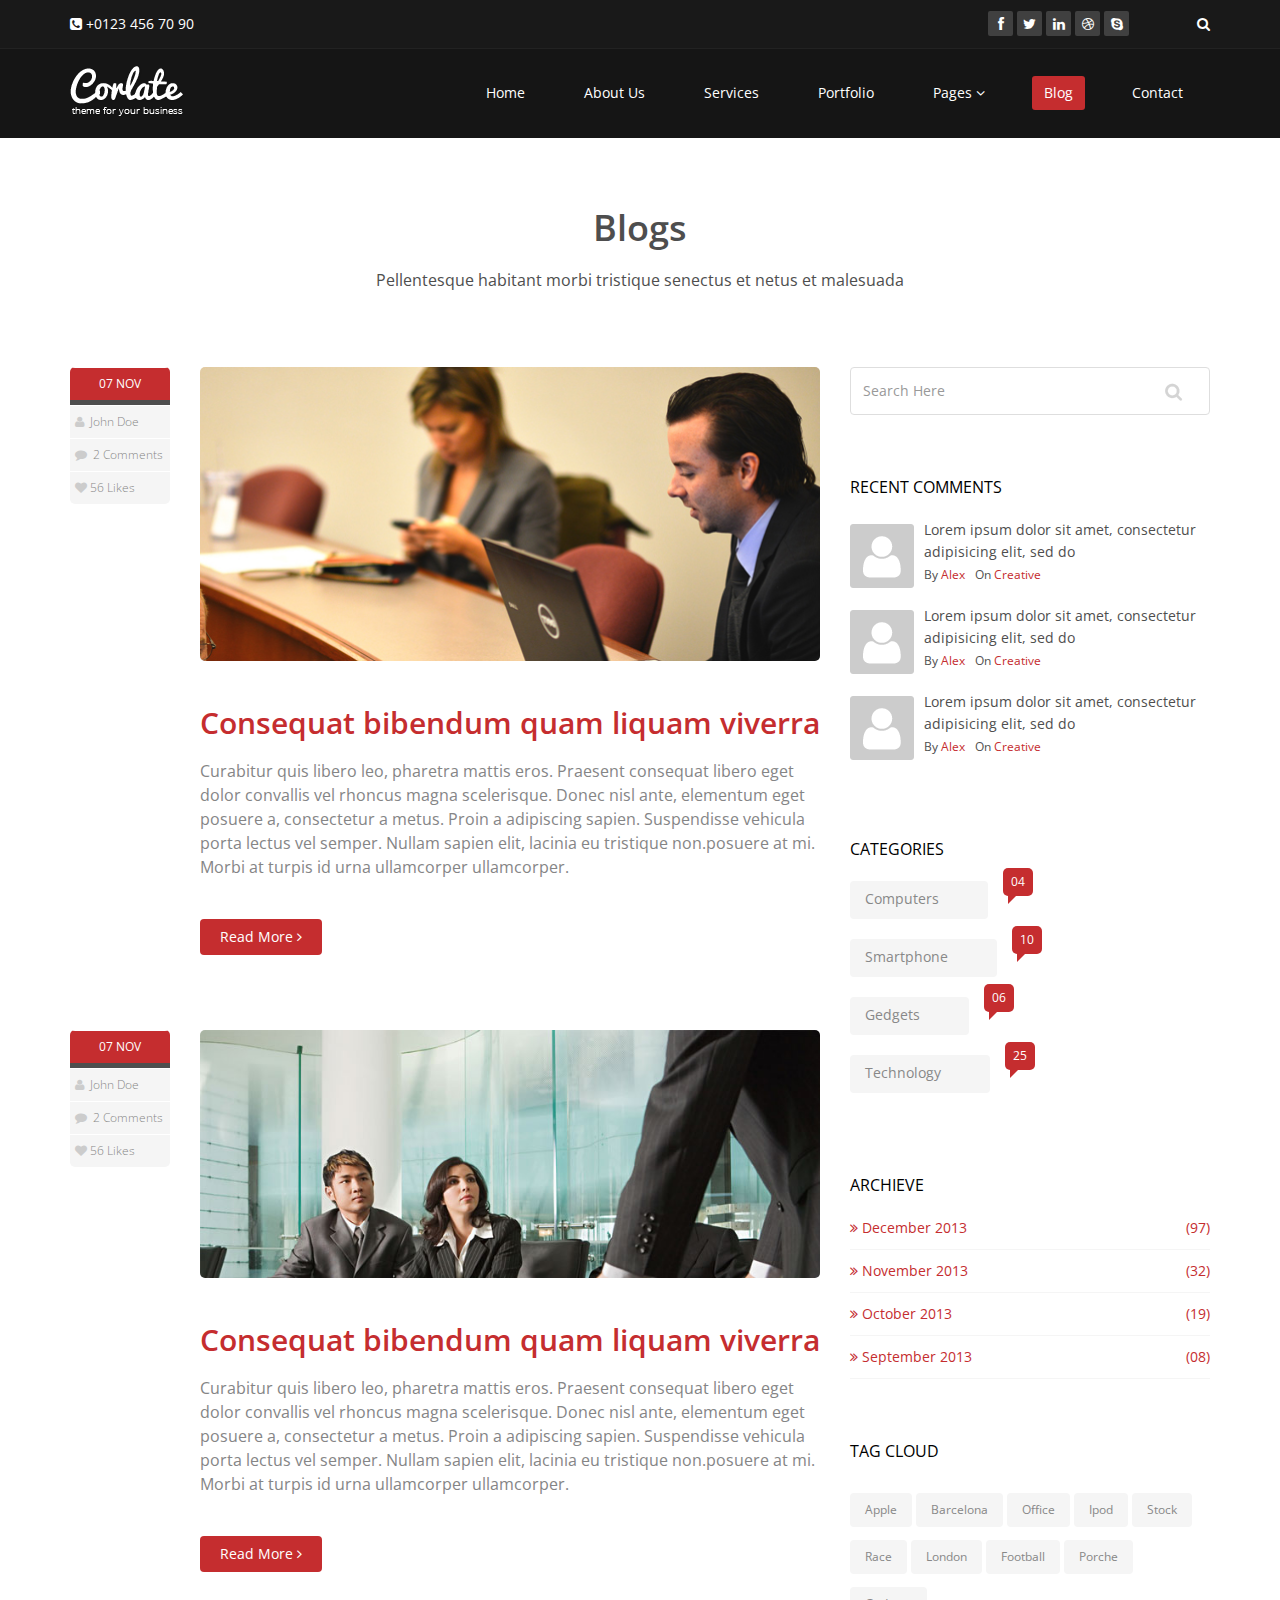
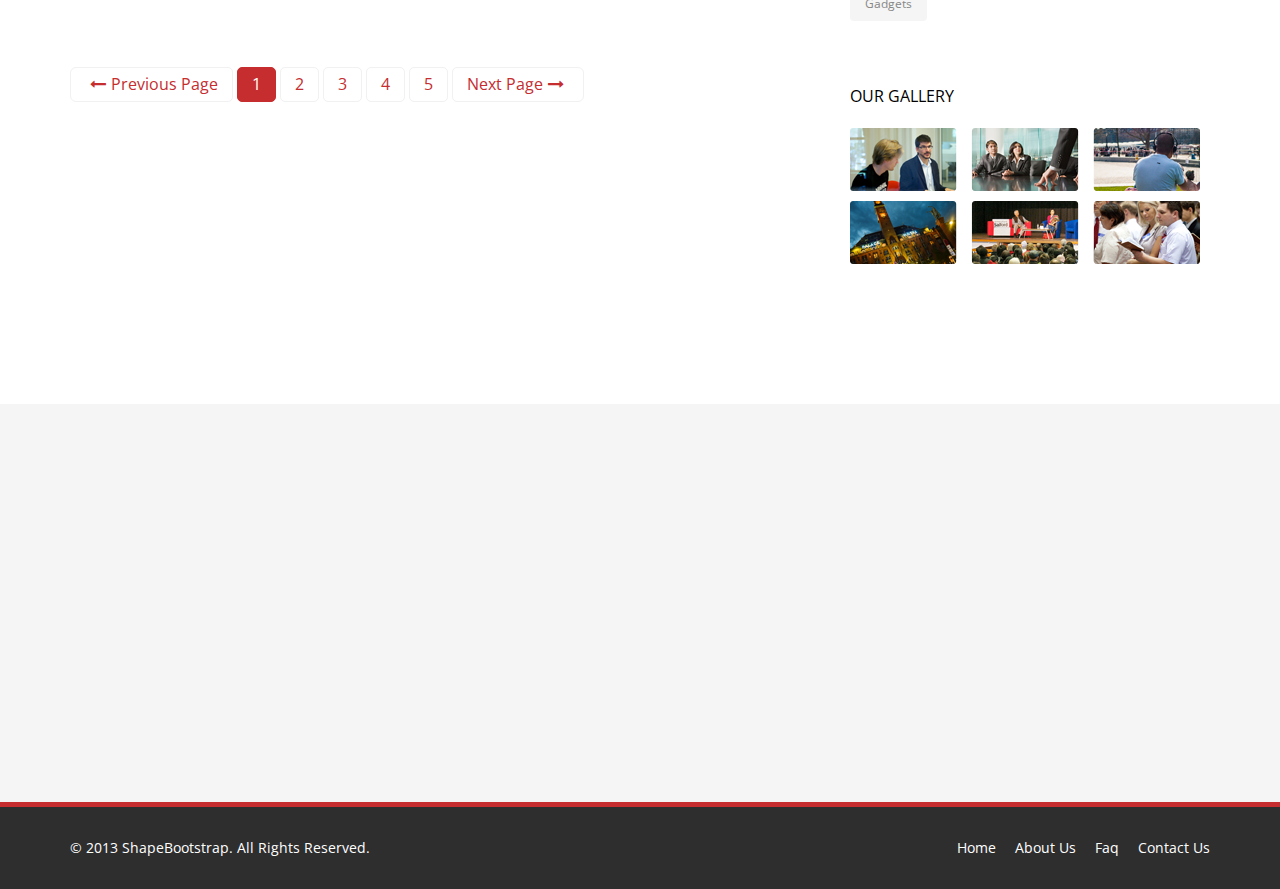
==== blog.html @ b65fa3b9 "Brand New Haul" ====
<!DOCTYPE html>
<html lang="en">
<head>
    <meta charset="utf-8">
    <meta name="viewport" content="width=device-width, initial-scale=1.0">
    <meta name="description" content="">
    <meta name="author" content="">
    <title>Blog | Corlate</title>
    
    <!-- core CSS -->
    <link href="css/bootstrap.min.css" rel="stylesheet">
    <link href="css/font-awesome.min.css" rel="stylesheet">
    <link href="css/prettyPhoto.css" rel="stylesheet">
    <link href="css/animate.min.css" rel="stylesheet">
    <link href="css/main.css" rel="stylesheet">
    <link href="css/responsive.css" rel="stylesheet">
    
    <!--[if lt IE 9]>
    <script src="js/html5shiv.js"></script>
    <script src="js/respond.min.js"></script>
    <![endif]-->       
    <link rel="shortcut icon" href="images/ico/favicon.ico">
    <link rel="apple-touch-icon-precomposed" sizes="144x144" href="images/ico/apple-touch-icon-144-precomposed.png">
    <link rel="apple-touch-icon-precomposed" sizes="114x114" href="images/ico/apple-touch-icon-114-precomposed.png">
    <link rel="apple-touch-icon-precomposed" sizes="72x72" href="images/ico/apple-touch-icon-72-precomposed.png">
    <link rel="apple-touch-icon-precomposed" href="images/ico/apple-touch-icon-57-precomposed.png">
</head><!--/head-->

<body>

    <header id="header">
        <div class="top-bar">
            <div class="container">
                <div class="row">
                    <div class="col-sm-6 col-xs-4">
                        <div class="top-number"><p><i class="fa fa-phone-square"></i>  +0123 456 70 90</p></div>
                    </div>
                    <div class="col-sm-6 col-xs-8">
                       <div class="social">
                            <ul class="social-share">
                                <li><a href="#"><i class="fa fa-facebook"></i></a></li>
                                <li><a href="#"><i class="fa fa-twitter"></i></a></li>
                                <li><a href="#"><i class="fa fa-linkedin"></i></a></li> 
                                <li><a href="#"><i class="fa fa-dribbble"></i></a></li>
                                <li><a href="#"><i class="fa fa-skype"></i></a></li>
                            </ul>
                            <div class="search">
                                <form role="form">
                                    <input type="text" class="search-form" autocomplete="off" placeholder="Search">
                                    <i class="fa fa-search"></i>
                                </form>
                           </div>
                       </div>
                    </div>
                </div>
            </div><!--/.container-->
        </div><!--/.top-bar-->

        <nav class="navbar navbar-inverse" role="banner">
            <div class="container">
                <div class="navbar-header">
                    <button type="button" class="navbar-toggle" data-toggle="collapse" data-target=".navbar-collapse">
                        <span class="sr-only">Toggle navigation</span>
                        <span class="icon-bar"></span>
                        <span class="icon-bar"></span>
                        <span class="icon-bar"></span>
                    </button>
                    <a class="navbar-brand" href="index.html"><img src="images/logo.png" alt="logo"></a>
                </div>
                
                <div class="collapse navbar-collapse navbar-right">
                    <ul class="nav navbar-nav">
                        <li><a href="index.html">Home</a></li>
                        <li><a href="about-us.html">About Us</a></li>
                        <li><a href="services.html">Services</a></li>
                        <li><a href="portfolio.html">Portfolio</a></li>
                        <li class="dropdown">
                            <a href="#" class="dropdown-toggle" data-toggle="dropdown">Pages <i class="fa fa-angle-down"></i></a>
                            <ul class="dropdown-menu">
                                <li><a href="blog-item.html">Blog Single</a></li>
                                <li><a href="pricing.html">Pricing</a></li>
                                <li><a href="404.html">404</a></li>
                                <li><a href="shortcodes.html">Shortcodes</a></li>
                            </ul>
                        </li>
                        <li class="active"><a href="blog.html">Blog</a></li> 
                        <li><a href="contact-us.html">Contact</a></li>                        
                    </ul>
                </div>
            </div><!--/.container-->
        </nav><!--/nav-->
        
    </header><!--/header-->

    <section id="blog" class="container">
        <div class="center">
            <h2>Blogs</h2>
            <p class="lead">Pellentesque habitant morbi tristique senectus et netus et malesuada</p>
        </div>

        <div class="blog">
            <div class="row">
                 <div class="col-md-8">
                    <div class="blog-item">
                        <div class="row">
                            <div class="col-xs-12 col-sm-2 text-center">
                                <div class="entry-meta">
                                    <span id="publish_date">07  NOV</span>
                                    <span><i class="fa fa-user"></i> <a href="#">John Doe</a></span>
                                    <span><i class="fa fa-comment"></i> <a href="blog-item.html#comments">2 Comments</a></span>
                                    <span><i class="fa fa-heart"></i><a href="#">56 Likes</a></span>
                                </div>
                            </div>
                                
                            <div class="col-xs-12 col-sm-10 blog-content">
                                <a href="#"><img class="img-responsive img-blog" src="images/blog/blog1.jpg" width="100%" alt="" /></a>
                                <h2><a href="blog-item.html">Consequat bibendum quam liquam viverra</a></h2>
                                <h3>Curabitur quis libero leo, pharetra mattis eros. Praesent consequat libero eget dolor convallis vel rhoncus magna scelerisque. Donec nisl ante, elementum eget posuere a, consectetur a metus. Proin a adipiscing sapien. Suspendisse vehicula porta lectus vel semper. Nullam sapien elit, lacinia eu tristique non.posuere at mi. Morbi at turpis id urna ullamcorper ullamcorper.</h3>
                                <a class="btn btn-primary readmore" href="blog-item.html">Read More <i class="fa fa-angle-right"></i></a>
                            </div>
                        </div>    
                    </div><!--/.blog-item-->
                        
                    <div class="blog-item">
                        <div class="row">
                             <div class="col-sm-2 text-center">
                                <div class="entry-meta"> 
                                    <span id="publish_date">07  NOV</span>
                                    <span><i class="fa fa-user"></i> <a href="#">John Doe</a></span>
                                    <span><i class="fa fa-comment"></i> <a href="blog-item.html#comments">2 Comments</a></span>
                                    <span><i class="fa fa-heart"></i><a href="#">56 Likes</a></span>
                                </div>
                            </div>
                            <div class="col-sm-10 blog-content">
                                <a href=""><img class="img-responsive img-blog" src="images/blog/blog2.jpg" width="100%" alt="" /></a>
                                <h2><a href="blog-item.html">Consequat bibendum quam liquam viverra</a></h2>
                                <h3>Curabitur quis libero leo, pharetra mattis eros. Praesent consequat libero eget dolor convallis vel rhoncus magna scelerisque. Donec nisl ante, elementum eget posuere a, consectetur a metus. Proin a adipiscing sapien. Suspendisse vehicula porta lectus vel semper. Nullam sapien elit, lacinia eu tristique non.posuere at mi. Morbi at turpis id urna ullamcorper ullamcorper.</h3>
                                <a class="btn btn-primary readmore" href="blog-item.html">Read More <i class="fa fa-angle-right"></i></a>
                            </div>
                        </div>    
                    </div><!--/.blog-item-->
                        
                    <ul class="pagination pagination-lg">
                        <li><a href="#"><i class="fa fa-long-arrow-left"></i>Previous Page</a></li>
                        <li class="active"><a href="#">1</a></li>
                        <li><a href="#">2</a></li>
                        <li><a href="#">3</a></li>
                        <li><a href="#">4</a></li>
                        <li><a href="#">5</a></li>
                        <li><a href="#">Next Page<i class="fa fa-long-arrow-right"></i></a></li>
                    </ul><!--/.pagination-->
                </div><!--/.col-md-8-->

                <aside class="col-md-4">
                    <div class="widget search">
                        <form role="form">
                                <input type="text" class="form-control search_box" autocomplete="off" placeholder="Search Here">
                        </form>
                    </div><!--/.search-->
    				
    				<div class="widget categories">
                        <h3>Recent Comments</h3>
                        <div class="row">
                            <div class="col-sm-12">
                                <div class="single_comments">
                                    <img src="images/blog/avatar3.png" alt=""  />
                                    <p>Lorem ipsum dolor sit amet, consectetur adipisicing elit, sed do </p>
                                    <div class="entry-meta small muted">
                                        <span>By <a href="#">Alex</a></span <span>On <a href="#">Creative</a></span>
                                    </div>
                                </div>
                                <div class="single_comments">
                                    <img src="images/blog/avatar3.png" alt=""  />
                                    <p>Lorem ipsum dolor sit amet, consectetur adipisicing elit, sed do </p>
                                    <div class="entry-meta small muted">
                                        <span>By <a href="#">Alex</a></span <span>On <a href="#">Creative</a></span>
                                    </div>
                                </div>
                                <div class="single_comments">
                                    <img src="images/blog/avatar3.png" alt=""  />
                                    <p>Lorem ipsum dolor sit amet, consectetur adipisicing elit, sed do </p>
                                    <div class="entry-meta small muted">
                                        <span>By <a href="#">Alex</a></span <span>On <a href="#">Creative</a></span>
                                    </div>
                                </div>
                                
                            </div>
                        </div>                     
                    </div><!--/.recent comments-->
                     

                    <div class="widget categories">
                        <h3>Categories</h3>
                        <div class="row">
                            <div class="col-sm-6">
                                <ul class="blog_category">
                                    <li><a href="#">Computers <span class="badge">04</span></a></li>
                                    <li><a href="#">Smartphone <span class="badge">10</span></a></li>
                                    <li><a href="#">Gedgets <span class="badge">06</span></a></li>
                                    <li><a href="#">Technology <span class="badge">25</span></a></li>
                                </ul>
                            </div>
                        </div>                     
                    </div><!--/.categories-->
    				
    				<div class="widget archieve">
                        <h3>Archieve</h3>
                        <div class="row">
                            <div class="col-sm-12">
                                <ul class="blog_archieve">
                                    <li><a href="#"><i class="fa fa-angle-double-right"></i> December 2013 <span class="pull-right">(97)</span></a></li>
                                    <li><a href="#"><i class="fa fa-angle-double-right"></i> November 2013 <span class="pull-right">(32)</a></li>
                                    <li><a href="#"><i class="fa fa-angle-double-right"></i> October 2013 <span class="pull-right">(19)</a></li>
                                    <li><a href="#"><i class="fa fa-angle-double-right"></i> September 2013 <span class="pull-right">(08)</a></li>
                                </ul>
                            </div>
                        </div>                     
                    </div><!--/.archieve-->
    				
                    <div class="widget tags">
                        <h3>Tag Cloud</h3>
                        <ul class="tag-cloud">
                            <li><a class="btn btn-xs btn-primary" href="#">Apple</a></li>
                            <li><a class="btn btn-xs btn-primary" href="#">Barcelona</a></li>
                            <li><a class="btn btn-xs btn-primary" href="#">Office</a></li>
                            <li><a class="btn btn-xs btn-primary" href="#">Ipod</a></li>
                            <li><a class="btn btn-xs btn-primary" href="#">Stock</a></li>
                            <li><a class="btn btn-xs btn-primary" href="#">Race</a></li>
                            <li><a class="btn btn-xs btn-primary" href="#">London</a></li>
                            <li><a class="btn btn-xs btn-primary" href="#">Football</a></li>
                            <li><a class="btn btn-xs btn-primary" href="#">Porche</a></li>
                            <li><a class="btn btn-xs btn-primary" href="#">Gadgets</a></li>
                        </ul>
                    </div><!--/.tags-->
    				
    				<div class="widget blog_gallery">
                        <h3>Our Gallery</h3>
                        <ul class="sidebar-gallery">
                            <li><a href="#"><img src="images/blog/gallery1.png" alt="" /></a></li>
                            <li><a href="#"><img src="images/blog/gallery2.png" alt="" /></a></li>
                            <li><a href="#"><img src="images/blog/gallery3.png" alt="" /></a></li>
                            <li><a href="#"><img src="images/blog/gallery4.png" alt="" /></a></li>
                            <li><a href="#"><img src="images/blog/gallery5.png" alt="" /></a></li>
                            <li><a href="#"><img src="images/blog/gallery6.png" alt="" /></a></li>
                        </ul>
                    </div><!--/.blog_gallery-->
    			</aside>  
            </div><!--/.row-->
        </div>
    </section><!--/#blog-->

    <section id="bottom">
        <div class="container wow fadeInDown" data-wow-duration="1000ms" data-wow-delay="600ms">
            <div class="row">
                <div class="col-md-3 col-sm-6">
                    <div class="widget">
                        <h3>Company</h3>
                        <ul>
                            <li><a href="#">About us</a></li>
                            <li><a href="#">We are hiring</a></li>
                            <li><a href="#">Meet the team</a></li>
                            <li><a href="#">Copyright</a></li>
                            <li><a href="#">Terms of use</a></li>
                            <li><a href="#">Privacy policy</a></li>
                            <li><a href="#">Contact us</a></li>
                        </ul>
                    </div>    
                </div><!--/.col-md-3-->

                <div class="col-md-3 col-sm-6">
                    <div class="widget">
                        <h3>Support</h3>
                        <ul>
                            <li><a href="#">Faq</a></li>
                            <li><a href="#">Blog</a></li>
                            <li><a href="#">Forum</a></li>
                            <li><a href="#">Documentation</a></li>
                            <li><a href="#">Refund policy</a></li>
                            <li><a href="#">Ticket system</a></li>
                            <li><a href="#">Billing system</a></li>
                        </ul>
                    </div>    
                </div><!--/.col-md-3-->

                <div class="col-md-3 col-sm-6">
                    <div class="widget">
                        <h3>Developers</h3>
                        <ul>
                            <li><a href="#">Web Development</a></li>
                            <li><a href="#">SEO Marketing</a></li>
                            <li><a href="#">Theme</a></li>
                            <li><a href="#">Development</a></li>
                            <li><a href="#">Email Marketing</a></li>
                            <li><a href="#">Plugin Development</a></li>
                            <li><a href="#">Article Writing</a></li>
                        </ul>
                    </div>    
                </div><!--/.col-md-3-->

                <div class="col-md-3 col-sm-6">
                    <div class="widget">
                        <h3>Our Partners</h3>
                        <ul>
                            <li><a href="#">Adipisicing Elit</a></li>
                            <li><a href="#">Eiusmod</a></li>
                            <li><a href="#">Tempor</a></li>
                            <li><a href="#">Veniam</a></li>
                            <li><a href="#">Exercitation</a></li>
                            <li><a href="#">Ullamco</a></li>
                            <li><a href="#">Laboris</a></li>
                        </ul>
                    </div>    
                </div><!--/.col-md-3-->
            </div>
        </div>
    </section><!--/#bottom-->

    <footer id="footer" class="midnight-blue">
        <div class="container">
            <div class="row">
                <div class="col-sm-6">
                    &copy; 2013 <a target="_blank" href="http://shapebootstrap.net/" title="Free Twitter Bootstrap WordPress Themes and HTML templates">ShapeBootstrap</a>. All Rights Reserved.
                </div>
                <div class="col-sm-6">
                    <ul class="pull-right">
                        <li><a href="#">Home</a></li>
                        <li><a href="#">About Us</a></li>
                        <li><a href="#">Faq</a></li>
                        <li><a href="#">Contact Us</a></li>
                    </ul>
                </div>
            </div>
        </div>
    </footer><!--/#footer-->

    <script src="js/jquery.js"></script>
    <script src="js/bootstrap.min.js"></script>
    <script src="js/jquery.prettyPhoto.js"></script>
    <script src="js/jquery.isotope.min.js"></script>
    <script src="js/main.js"></script>
    <script src="js/wow.min.js"></script>
</body>
</html>
---- css/prettyPhoto.css ----
div.pp_default .pp_top,div.pp_default .pp_top .pp_middle,div.pp_default .pp_top .pp_left,div.pp_default .pp_top .pp_right,div.pp_default .pp_bottom,div.pp_default .pp_bottom .pp_left,div.pp_default .pp_bottom .pp_middle,div.pp_default .pp_bottom .pp_right{height:13px}
div.pp_default .pp_top .pp_left{background:url(../images/prettyPhoto/default/sprite.png) -78px -93px no-repeat}
div.pp_default .pp_top .pp_middle{background:url(../images/prettyPhoto/default/sprite_x.png) top left repeat-x}
div.pp_default .pp_top .pp_right{background:url(../images/prettyPhoto/default/sprite.png) -112px -93px no-repeat}
div.pp_default .pp_content .ppt{color:#f8f8f8}
div.pp_default .pp_content_container .pp_left{background:url(../images/prettyPhoto/default/sprite_y.png) -7px 0 repeat-y;padding-left:13px}
div.pp_default .pp_content_container .pp_right{background:url(../images/prettyPhoto/default/sprite_y.png) top right repeat-y;padding-right:13px}
div.pp_default .pp_next:hover{background:url(../images/prettyPhoto/default/sprite_next.png) center right no-repeat;cursor:pointer}
div.pp_default .pp_previous:hover{background:url(../images/prettyPhoto/default/sprite_prev.png) center left no-repeat;cursor:pointer}
div.pp_default .pp_expand{background:url(../images/prettyPhoto/default/sprite.png) 0 -29px no-repeat;cursor:pointer;width:28px;height:28px}
div.pp_default .pp_expand:hover{background:url(../images/prettyPhoto/default/sprite.png) 0 -56px no-repeat;cursor:pointer}
div.pp_default .pp_contract{background:url(../images/prettyPhoto/default/sprite.png) 0 -84px no-repeat;cursor:pointer;width:28px;height:28px}
div.pp_default .pp_contract:hover{background:url(../images/prettyPhoto/default/sprite.png) 0 -113px no-repeat;cursor:pointer}
div.pp_default .pp_close{width:30px;height:30px;background:url(../images/prettyPhoto/default/sprite.png) 2px 1px no-repeat;cursor:pointer}
div.pp_default .pp_gallery ul li a{background:url(../images/prettyPhoto/default/default_thumb.png) center center #f8f8f8;border:1px solid #aaa}
div.pp_default .pp_social{margin-top:7px}
div.pp_default .pp_gallery a.pp_arrow_previous,div.pp_default .pp_gallery a.pp_arrow_next{position:static;left:auto}
div.pp_default .pp_nav .pp_play,div.pp_default .pp_nav .pp_pause{background:url(../images/prettyPhoto/default/sprite.png) -51px 1px no-repeat;height:30px;width:30px}
div.pp_default .pp_nav .pp_pause{background-position:-51px -29px}
div.pp_default a.pp_arrow_previous,div.pp_default a.pp_arrow_next{background:url(../images/prettyPhoto/default/sprite.png) -31px -3px no-repeat;height:20px;width:20px;margin:4px 0 0}
div.pp_default a.pp_arrow_next{left:52px;background-position:-82px -3px}
div.pp_default .pp_content_container .pp_details{margin-top:5px}
div.pp_default .pp_nav{clear:none;height:30px;width:110px;position:relative}
div.pp_default .pp_nav .currentTextHolder{font-family:Georgia;font-style:italic;color:#999;font-size:11px;left:75px;line-height:25px;position:absolute;top:2px;margin:0;padding:0 0 0 10px}
div.pp_default .pp_close:hover,div.pp_default .pp_nav .pp_play:hover,div.pp_default .pp_nav .pp_pause:hover,div.pp_default .pp_arrow_next:hover,div.pp_default .pp_arrow_previous:hover{opacity:0.7}
div.pp_default .pp_description{font-size:11px;font-weight:700;line-height:14px;margin:5px 50px 5px 0}
div.pp_default .pp_bottom .pp_left{background:url(../images/prettyPhoto/default/sprite.png) -78px -127px no-repeat}
div.pp_default .pp_bottom .pp_middle{background:url(../images/prettyPhoto/default/sprite_x.png) bottom left repeat-x}
div.pp_default .pp_bottom .pp_right{background:url(../images/prettyPhoto/default/sprite.png) -112px -127px no-repeat}
div.pp_default .pp_loaderIcon{background:url(../images/prettyPhoto/default/loader.gif) center center no-repeat}
div.light_rounded .pp_top .pp_left{background:url(../images/prettyPhoto/light_rounded/sprite.png) -88px -53px no-repeat}
div.light_rounded .pp_top .pp_right{background:url(../images/prettyPhoto/light_rounded/sprite.png) -110px -53px no-repeat}
div.light_rounded .pp_next:hover{background:url(../images/prettyPhoto/light_rounded/btnNext.png) center right no-repeat;cursor:pointer}
div.light_rounded .pp_previous:hover{background:url(../images/prettyPhoto/light_rounded/btnPrevious.png) center left no-repeat;cursor:pointer}
div.light_rounded .pp_expand{background:url(../images/prettyPhoto/light_rounded/sprite.png) -31px -26px no-repeat;cursor:pointer}
div.light_rounded .pp_expand:hover{background:url(../images/prettyPhoto/light_rounded/sprite.png) -31px -47px no-repeat;cursor:pointer}
div.light_rounded .pp_contract{background:url(../images/prettyPhoto/light_rounded/sprite.png) 0 -26px no-repeat;cursor:pointer}
div.light_rounded .pp_contract:hover{background:url(../images/prettyPhoto/light_rounded/sprite.png) 0 -47px no-repeat;cursor:pointer}
div.light_rounded .pp_close{width:75px;height:22px;background:url(../images/prettyPhoto/light_rounded/sprite.png) -1px -1px no-repeat;cursor:pointer}
div.light_rounded .pp_nav .pp_play{background:url(../images/prettyPhoto/light_rounded/sprite.png) -1px -100px no-repeat;height:15px;width:14px}
div.light_rounded .pp_nav .pp_pause{background:url(../images/prettyPhoto/light_rounded/sprite.png) -24px -100px no-repeat;height:15px;width:14px}
div.light_rounded .pp_arrow_previous{background:url(../images/prettyPhoto/light_rounded/sprite.png) 0 -71px no-repeat}
div.light_rounded .pp_arrow_next{background:url(../images/prettyPhoto/light_rounded/sprite.png) -22px -71px no-repeat}
div.light_rounded .pp_bottom .pp_left{background:url(../images/prettyPhoto/light_rounded/sprite.png) -88px -80px no-repeat}
div.light_rounded .pp_bottom .pp_right{background:url(../images/prettyPhoto/light_rounded/sprite.png) -110px -80px no-repeat}
div.dark_rounded .pp_top .pp_left{background:url(../images/prettyPhoto/dark_rounded/sprite.png) -88px -53px no-repeat}
div.dark_rounded .pp_top .pp_right{background:url(../images/prettyPhoto/dark_rounded/sprite.png) -110px -53px no-repeat}
div.dark_rounded .pp_content_container .pp_left{background:url(../images/prettyPhoto/dark_rounded/contentPattern.png) top left repeat-y}
div.dark_rounded .pp_content_container .pp_right{background:url(../images/prettyPhoto/dark_rounded/contentPattern.png) top right repeat-y}
div.dark_rounded .pp_next:hover{background:url(../images/prettyPhoto/dark_rounded/btnNext.png) center right no-repeat;cursor:pointer}
div.dark_rounded .pp_previous:hover{background:url(../images/prettyPhoto/dark_rounded/btnPrevious.png) center left no-repeat;cursor:pointer}
div.dark_rounded .pp_expand{background:url(../images/prettyPhoto/dark_rounded/sprite.png) -31px -26px no-repeat;cursor:pointer}
div.dark_rounded .pp_expand:hover{background:url(../images/prettyPhoto/dark_rounded/sprite.png) -31px -47px no-repeat;cursor:pointer}
div.dark_rounded .pp_contract{background:url(../images/prettyPhoto/dark_rounded/sprite.png) 0 -26px no-repeat;cursor:pointer}
div.dark_rounded .pp_contract:hover{background:url(../images/prettyPhoto/dark_rounded/sprite.png) 0 -47px no-repeat;cursor:pointer}
div.dark_rounded .pp_close{width:75px;height:22px;background:url(../images/prettyPhoto/dark_rounded/sprite.png) -1px -1px no-repeat;cursor:pointer}
div.dark_rounded .pp_description{margin-right:85px;color:#fff}
div.dark_rounded .pp_nav .pp_play{background:url(../images/prettyPhoto/dark_rounded/sprite.png) -1px -100px no-repeat;height:15px;width:14px}
div.dark_rounded .pp_nav .pp_pause{background:url(../images/prettyPhoto/dark_rounded/sprite.png) -24px -100px no-repeat;height:15px;width:14px}
div.dark_rounded .pp_arrow_previous{background:url(../images/prettyPhoto/dark_rounded/sprite.png) 0 -71px no-repeat}
div.dark_rounded .pp_arrow_next{background:url(../images/prettyPhoto/dark_rounded/sprite.png) -22px -71px no-repeat}
div.dark_rounded .pp_bottom .pp_left{background:url(../images/prettyPhoto/dark_rounded/sprite.png) -88px -80px no-repeat}
div.dark_rounded .pp_bottom .pp_right{background:url(../images/prettyPhoto/dark_rounded/sprite.png) -110px -80px no-repeat}
div.dark_rounded .pp_loaderIcon{background:url(../images/prettyPhoto/dark_rounded/loader.gif) center center no-repeat}
div.dark_square .pp_left,div.dark_square .pp_middle,div.dark_square .pp_right,div.dark_square .pp_content{background:#000}
div.dark_square .pp_description{color:#fff;margin:0 85px 0 0}
div.dark_square .pp_loaderIcon{background:url(../images/prettyPhoto/dark_square/loader.gif) center center no-repeat}
div.dark_square .pp_expand{background:url(../images/prettyPhoto/dark_square/sprite.png) -31px -26px no-repeat;cursor:pointer}
div.dark_square .pp_expand:hover{background:url(../images/prettyPhoto/dark_square/sprite.png) -31px -47px no-repeat;cursor:pointer}
div.dark_square .pp_contract{background:url(../images/prettyPhoto/dark_square/sprite.png) 0 -26px no-repeat;cursor:pointer}
div.dark_square .pp_contract:hover{background:url(../images/prettyPhoto/dark_square/sprite.png) 0 -47px no-repeat;cursor:pointer}
div.dark_square .pp_close{width:75px;height:22px;background:url(../images/prettyPhoto/dark_square/sprite.png) -1px -1px no-repeat;cursor:pointer}
div.dark_square .pp_nav{clear:none}
div.dark_square .pp_nav .pp_play{background:url(../images/prettyPhoto/dark_square/sprite.png) -1px -100px no-repeat;height:15px;width:14px}
div.dark_square .pp_nav .pp_pause{background:url(../images/prettyPhoto/dark_square/sprite.png) -24px -100px no-repeat;height:15px;width:14px}
div.dark_square .pp_arrow_previous{background:url(../images/prettyPhoto/dark_square/sprite.png) 0 -71px no-repeat}
div.dark_square .pp_arrow_next{background:url(../images/prettyPhoto/dark_square/sprite.png) -22px -71px no-repeat}
div.dark_square .pp_next:hover{background:url(../images/prettyPhoto/dark_square/btnNext.png) center right no-repeat;cursor:pointer}
div.dark_square .pp_previous:hover{background:url(../images/prettyPhoto/dark_square/btnPrevious.png) center left no-repeat;cursor:pointer}
div.light_square .pp_expand{background:url(../images/prettyPhoto/light_square/sprite.png) -31px -26px no-repeat;cursor:pointer}
div.light_square .pp_expand:hover{background:url(../images/prettyPhoto/light_square/sprite.png) -31px -47px no-repeat;cursor:pointer}
div.light_square .pp_contract{background:url(../images/prettyPhoto/light_square/sprite.png) 0 -26px no-repeat;cursor:pointer}
div.light_square .pp_contract:hover{background:url(../images/prettyPhoto/light_square/sprite.png) 0 -47px no-repeat;cursor:pointer}
div.light_square .pp_close{width:75px;height:22px;background:url(../images/prettyPhoto/light_square/sprite.png) -1px -1px no-repeat;cursor:pointer}
div.light_square .pp_nav .pp_play{background:url(../images/prettyPhoto/light_square/sprite.png) -1px -100px no-repeat;height:15px;width:14px}
div.light_square .pp_nav .pp_pause{background:url(../images/prettyPhoto/light_square/sprite.png) -24px -100px no-repeat;height:15px;width:14px}
div.light_square .pp_arrow_previous{background:url(../images/prettyPhoto/light_square/sprite.png) 0 -71px no-repeat}
div.light_square .pp_arrow_next{background:url(../images/prettyPhoto/light_square/sprite.png) -22px -71px no-repeat}
div.light_square .pp_next:hover{background:url(../images/prettyPhoto/light_square/btnNext.png) center right no-repeat;cursor:pointer}
div.light_square .pp_previous:hover{background:url(../images/prettyPhoto/light_square/btnPrevious.png) center left no-repeat;cursor:pointer}
div.facebook .pp_top .pp_left{background:url(../images/prettyPhoto/facebook/sprite.png) -88px -53px no-repeat}
div.facebook .pp_top .pp_middle{background:url(../images/prettyPhoto/facebook/contentPatternTop.png) top left repeat-x}
div.facebook .pp_top .pp_right{background:url(../images/prettyPhoto/facebook/sprite.png) -110px -53px no-repeat}
div.facebook .pp_content_container .pp_left{background:url(../images/prettyPhoto/facebook/contentPatternLeft.png) top left repeat-y}
div.facebook .pp_content_container .pp_right{background:url(../images/prettyPhoto/facebook/contentPatternRight.png) top right repeat-y}
div.facebook .pp_expand{background:url(../images/prettyPhoto/facebook/sprite.png) -31px -26px no-repeat;cursor:pointer}
div.facebook .pp_expand:hover{background:url(../images/prettyPhoto/facebook/sprite.png) -31px -47px no-repeat;cursor:pointer}
div.facebook .pp_contract{background:url(../images/prettyPhoto/facebook/sprite.png) 0 -26px no-repeat;cursor:pointer}
div.facebook .pp_contract:hover{background:url(../images/prettyPhoto/facebook/sprite.png) 0 -47px no-repeat;cursor:pointer}
div.facebook .pp_close{width:22px;height:22px;background:url(../images/prettyPhoto/facebook/sprite.png) -1px -1px no-repeat;cursor:pointer}
div.facebook .pp_description{margin:0 37px 0 0}
div.facebook .pp_loaderIcon{background:url(../images/prettyPhoto/facebook/loader.gif) center center no-repeat}
div.facebook .pp_arrow_previous{background:url(../images/prettyPhoto/facebook/sprite.png) 0 -71px no-repeat;height:22px;margin-top:0;width:22px}
div.facebook .pp_arrow_previous.disabled{background-position:0 -96px;cursor:default}
div.facebook .pp_arrow_next{background:url(../images/prettyPhoto/facebook/sprite.png) -32px -71px no-repeat;height:22px;margin-top:0;width:22px}
div.facebook .pp_arrow_next.disabled{background-position:-32px -96px;cursor:default}
div.facebook .pp_nav{margin-top:0}
div.facebook .pp_nav p{font-size:15px;padding:0 3px 0 4px}
div.facebook .pp_nav .pp_play{background:url(../images/prettyPhoto/facebook/sprite.png) -1px -123px no-repeat;height:22px;width:22px}
div.facebook .pp_nav .pp_pause{background:url(../images/prettyPhoto/facebook/sprite.png) -32px -123px no-repeat;height:22px;width:22px}
div.facebook .pp_next:hover{background:url(../images/prettyPhoto/facebook/btnNext.png) center right no-repeat;cursor:pointer}
div.facebook .pp_previous:hover{background:url(../images/prettyPhoto/facebook/btnPrevious.png) center left no-repeat;cursor:pointer}
div.facebook .pp_bottom .pp_left{background:url(../images/prettyPhoto/facebook/sprite.png) -88px -80px no-repeat}
div.facebook .pp_bottom .pp_middle{background:url(../images/prettyPhoto/facebook/contentPatternBottom.png) top left repeat-x}
div.facebook .pp_bottom .pp_right{background:url(../images/prettyPhoto/facebook/sprite.png) -110px -80px no-repeat}
div.pp_pic_holder a:focus{outline:none}
div.pp_overlay{background:#000;display:none;left:0;position:absolute;top:0;width:100%;z-index:9500}
div.pp_pic_holder{display:none;position:absolute;width:100px;z-index:10000}
.pp_content{height:40px;min-width:40px}
* html .pp_content{width:40px}
.pp_content_container{position:relative;text-align:left;width:100%}
.pp_content_container .pp_left{padding-left:20px}
.pp_content_container .pp_right{padding-right:20px}
.pp_content_container .pp_details{float:left;margin:10px 0 2px}
.pp_description{display:none;margin:0}
.pp_social{float:left;margin:0}
.pp_social .facebook{float:left;margin-left:5px;width:55px;overflow:hidden}
.pp_social .twitter{float:left}
.pp_nav{clear:right;float:left;margin:3px 10px 0 0}
.pp_nav p{float:left;white-space:nowrap;margin:2px 4px}
.pp_nav .pp_play,.pp_nav .pp_pause{float:left;margin-right:4px;text-indent:-10000px}
a.pp_arrow_previous,a.pp_arrow_next{display:block;float:left;height:15px;margin-top:3px;overflow:hidden;text-indent:-10000px;width:14px}
.pp_hoverContainer{position:absolute;top:0;width:100%;z-index:2000}
.pp_gallery{display:none;left:50%;margin-top:-50px;position:absolute;z-index:10000}
.pp_gallery div{float:left;overflow:hidden;position:relative}
.pp_gallery ul{float:left;height:35px;position:relative;white-space:nowrap;margin:0 0 0 5px;padding:0}
.pp_gallery ul a{border:1px rgba(0,0,0,0.5) solid;display:block;float:left;height:33px;overflow:hidden}
.pp_gallery ul a img{border:0}
.pp_gallery li{display:block;float:left;margin:0 5px 0 0;padding:0}
.pp_gallery li.default a{background:url(../images/prettyPhoto/facebook/default_thumbnail.gif) 0 0 no-repeat;display:block;height:33px;width:50px}
.pp_gallery .pp_arrow_previous,.pp_gallery .pp_arrow_next{margin-top:7px!important}
a.pp_next{background:url(../images/prettyPhoto/light_rounded/btnNext.png) 10000px 10000px no-repeat;display:block;float:right;height:100%;text-indent:-10000px;width:49%}
a.pp_previous{background:url(../images/prettyPhoto/light_rounded/btnNext.png) 10000px 10000px no-repeat;display:block;float:left;height:100%;text-indent:-10000px;width:49%}
a.pp_expand,a.pp_contract{cursor:pointer;display:none;height:20px;position:absolute;right:30px;text-indent:-10000px;top:10px;width:20px;z-index:20000}
a.pp_close{position:absolute;right:0;top:0;display:block;line-height:22px;text-indent:-10000px}
.pp_loaderIcon{display:block;height:24px;left:50%;position:absolute;top:50%;width:24px;margin:-12px 0 0 -12px}
#pp_full_res{line-height:1!important}
#pp_full_res .pp_inline{text-align:left}
#pp_full_res .pp_inline p{margin:0 0 15px}
div.ppt{color:#fff;display:none;font-size:17px;z-index:9999;margin:0 0 5px 15px}
div.pp_default .pp_content,div.light_rounded .pp_content{background-color:#fff}
div.pp_default #pp_full_res .pp_inline,div.light_rounded .pp_content .ppt,div.light_rounded #pp_full_res .pp_inline,div.light_square .pp_content .ppt,div.light_square #pp_full_res .pp_inline,div.facebook .pp_content .ppt,div.facebook #pp_full_res .pp_inline{color:#000}
div.pp_default .pp_gallery ul li a:hover,div.pp_default .pp_gallery ul li.selected a,.pp_gallery ul a:hover,.pp_gallery li.selected a{border-color:#fff}
div.pp_default .pp_details,div.light_rounded .pp_details,div.dark_rounded .pp_details,div.dark_square .pp_details,div.light_square .pp_details,div.facebook .pp_details{position:relative}
div.light_rounded .pp_top .pp_middle,div.light_rounded .pp_content_container .pp_left,div.light_rounded .pp_content_container .pp_right,div.light_rounded .pp_bottom .pp_middle,div.light_square .pp_left,div.light_square .pp_middle,div.light_square .pp_right,div.light_square .pp_content,div.facebook .pp_content{background:#fff}
div.light_rounded .pp_description,div.light_square .pp_description{margin-right:85px}
div.light_rounded .pp_gallery a.pp_arrow_previous,div.light_rounded .pp_gallery a.pp_arrow_next,div.dark_rounded .pp_gallery a.pp_arrow_previous,div.dark_rounded .pp_gallery a.pp_arrow_next,div.dark_square .pp_gallery a.pp_arrow_previous,div.dark_square .pp_gallery a.pp_arrow_next,div.light_square .pp_gallery a.pp_arrow_previous,div.light_square .pp_gallery a.pp_arrow_next{margin-top:12px!important}
div.light_rounded .pp_arrow_previous.disabled,div.dark_rounded .pp_arrow_previous.disabled,div.dark_square .pp_arrow_previous.disabled,div.light_square .pp_arrow_previous.disabled{background-position:0 -87px;cursor:default}
div.light_rounded .pp_arrow_next.disabled,div.dark_rounded .pp_arrow_next.disabled,div.dark_square .pp_arrow_next.disabled,div.light_square .pp_arrow_next.disabled{background-position:-22px -87px;cursor:default}
div.light_rounded .pp_loaderIcon,div.light_square .pp_loaderIcon{background:url(../images/prettyPhoto/light_rounded/loader.gif) center center no-repeat}
div.dark_rounded .pp_top .pp_middle,div.dark_rounded .pp_content,div.dark_rounded .pp_bottom .pp_middle{background:url(../images/prettyPhoto/dark_rounded/contentPattern.png) top left repeat}
div.dark_rounded .currentTextHolder,div.dark_square .currentTextHolder{color:#c4c4c4}
div.dark_rounded #pp_full_res .pp_inline,div.dark_square #pp_full_res .pp_inline{color:#fff}
.pp_top,.pp_bottom{height:20px;position:relative}
* html .pp_top,* html .pp_bottom{padding:0 20px}
.pp_top .pp_left,.pp_bottom .pp_left{height:20px;left:0;position:absolute;width:20px}
.pp_top .pp_middle,.pp_bottom .pp_middle{height:20px;left:20px;position:absolute;right:20px}
* html .pp_top .pp_middle,* html .pp_bottom .pp_middle{left:0;position:static}
.pp_top .pp_right,.pp_bottom .pp_right{height:20px;left:auto;position:absolute;right:0;top:0;width:20px}
.pp_fade,.pp_gallery li.default a img{display:none}
---- css/main.css ----
@import url(http://fonts.googleapis.com/css?family=Open+Sans:300italic,400italic,600italic,700italic,800italic,400,600,700,300,800);


/*************************
*******Typography******
**************************/

body {
  background: #fff;
  font-family: 'Open Sans', sans-serif;
  color:#4e4e4e;
  line-height: 22px;
}

h1,
h2,
h3,
h4,
h5,
h6 {
  font-weight: 600; 
  font-family: 'Open Sans', sans-serif;
  color:#4e4e4e;
}

h1{
  font-size: 36px;
  color:#fff;
}

h2{
  font-size: 20px;
}

h3{
  font-size: 16px;
  color: #787878;
  font-weight: 400;
  line-height: 24px;
}

h4{
  font-size: 16px;
}

a {
  color: #c52d2f;
  -webkit-transition: color 300ms, background-color 300ms;
  -moz-transition: color 300ms, background-color 300ms;
  -o-transition:  color 300ms, background-color 300ms;
  transition:  color 300ms, background-color 300ms;
}

a:hover, a:focus {
  color: #d43133;
}

hr {
  border-top: 1px solid #e5e5e5;
  border-bottom: 1px solid #fff;
}


.btn-primary {
  padding: 8px 20px;
  background: #c52d2f;
  color: #fff;
  border-radius: 4px;
  border:none;
  margin-top: 10px;
}


.btn-primary:hover, 
.btn-primary:focus{
  background: #c52d2f;
  outline: none;
  box-shadow: none;
} 

.btn-transparent {
  border: 3px solid #fff;
  background: transparent;
  color: #fff;
}

.btn-transparent:hover {
  border-color: rgba(255, 255, 255, 0.5);
}

a:hover,
a:focus {
  color: #111;
  text-decoration: none;
  outline: none;
}

.dropdown-menu {
  margin-top: -1px;
  min-width: 180px;
}

.center h2{
  font-size: 36px;
  margin-top: 0;
  margin-bottom: 20px;
}

.media>.pull-left{
  margin-right: 20px;
}

.media>.pull-right{
  margin-left: 20px;
}

body > section {
  padding: 70px 0;
}

.center {
  text-align: center;
  padding-bottom: 55px;
}

.scaleIn {
  -webkit-animation-name: scaleIn;
  animation-name: scaleIn;
}

.lead{
  font-size: 16px;
  line-height: 24px;
  font-weight: 400;
}

.transparent-bg {
  background-color: transparent !important;
  margin-bottom: 0;
}

@-webkit-keyframes scaleIn {
  0% {
    opacity: 0;
    -webkit-transform: scale(0);
    transform: scale(0);
  }

  100% {
    opacity: 1;
    -webkit-transform: scale(1);
    transform: scale(1);
  }
}

@keyframes scaleIn {
  0% {
    opacity: 0;
    -webkit-transform: scale(0);
    -ms-transform: scale(0);
    transform: scale(0);
  }

  100% {
    opacity: 1;
    -webkit-transform: scale(1);
    -ms-transform: scale(1);
    transform: scale(1);
  }
}


/*************************
*******Header******
**************************/

#header .search{
  display: inline-block;
}

.navbar>.container .navbar-brand{
  margin-left: 0;
}

.top-bar {
  padding: 10px 0;
  background: #191919;
  border-bottom: 1px solid #222;
  line-height: 28px;
}

.top-number{
  color: #fff;
}

.top-number p{
  margin: 0
}

.social{
  text-align: right;
}

.social-share{
 display: inline-block;
 list-style: none;
 padding: 0;
 margin: 0;
}

ul.social-share li {
  display: inline-block;
}

ul.social-share li a {
  display: inline-block;
  color: #fff;
  background: #404040;
  width: 25px;
  height: 25px;
  line-height: 25px;
  text-align: center;
  border-radius: 2px;
}

ul.social-share li a:hover {
  background: #c52d2f;
  color: #fff;
}

.search i {
  color: #fff;
}

input.search-form{
  background: transparent;
  border: 0 none;
  width: 60px;
  padding: 0 10px;
  color: #FFF;
  -webkit-transition: all 400ms;
  -moz-transition: all 400ms;
  -ms-transition: all 400ms;
  -o-transition: all 400ms;
  transition: all 400ms;
}

input.search-form::-webkit-input-placeholder{
  color: transparent;
}

input.search-form:hover::-webkit-input-placeholder {
  color: #fff;
}

input.search-form:hover {
  width: 180px;
}

.navbar-brand {
  padding: 0;
  margin:0;
}

.navbar {
  border-radius: 0;
  margin-bottom: 0;
  background: #151515;
  padding: 15px 0;
  padding-bottom: 0;
}

 .navbar-nav{
  margin-top: 12px;
 }

.navbar-nav>li{
  margin-left: 35px;
  padding-bottom: 28px;
}

.navbar-inverse .navbar-nav > li > a {
  padding: 5px 12px;
  margin: 0;
  border-radius: 3px;
  color: #fff;
  line-height: 24px;
  display: inline-block;
}

.navbar-inverse .navbar-nav > li > a:hover{
	background-color: #c52d2f;
  color: #fff;
}

.navbar-inverse {
  border: none;
}

.navbar-inverse .navbar-brand {
  font-size: 36px;
  line-height: 50px;
  color: #fff;
}

.navbar-inverse .navbar-nav > .active > a,
.navbar-inverse .navbar-nav > .active > a:hover,
.navbar-inverse .navbar-nav > .active > a:focus,
.navbar-inverse .navbar-nav > .open > a,
.navbar-inverse .navbar-nav > .open > a:hover,
.navbar-inverse .navbar-nav > .open > a:focus {
  background-color: #c52d2f;
  color: #fff;
}

.navbar-inverse .navbar-nav .dropdown-menu {
  background-color: rgba(0,0,0,.85);
  -webkit-box-shadow: 0 3px 8px rgba(0, 0, 0, 0.125);
  -moz-box-shadow: 0 3px 8px rgba(0, 0, 0, 0.125);
  box-shadow: 0 3px 8px rgba(0, 0, 0, 0.125);
  border: 0;
  padding: 0;
  margin-top: 0;
  border-top: 0;
  border-radius: 0;
  left: 0;
}

.navbar-inverse .navbar-nav .dropdown-menu:before{
  position: absolute;
  top:0;
}

.navbar-inverse .navbar-nav .dropdown-menu > li > a {
  padding: 8px 15px;
  color: #fff;
}

.navbar-inverse .navbar-nav .dropdown-menu > li:hover > a,
.navbar-inverse .navbar-nav .dropdown-menu > li:focus > a,
.navbar-inverse .navbar-nav .dropdown-menu > li.active > a {
  background-color: #c52d2f;
  color: #fff;
}

.navbar-inverse .navbar-nav .dropdown-menu > li:last-child > a {
  border-radius: 0 0 3px 3px;
}

.navbar-inverse .navbar-nav .dropdown-menu > li.divider {
  background-color: transparent;
}

.navbar-inverse .navbar-collapse,
.navbar-inverse .navbar-form {
  border-top: 0;
  padding-bottom: 0;
}


/*************************
*******Home Page******
**************************/


#main-slider {
  position: relative;
}

.no-margin {
  margin: 0;
  padding: 0;
}

#main-slider .carousel .carousel-content {
  margin-top: 150px;
}

#main-slider .carousel .slide-margin{
  margin-top: 140px;
}

#main-slider .carousel h2 {
  color: #fff;
}

#main-slider .carousel .btn-slide {
  padding: 8px 20px;
  background: #c52d2f;
  color: #fff;
  border-radius: 4px;
  margin-top: 25px;
  display: inline-block;
}

#main-slider .carousel .slider-img{
  text-align: right;
  position: absolute;
}


#main-slider .carousel .item {
  background-position: 50%;
  background-repeat: no-repeat;
  background-size: cover;
  left: 0 !important;
  opacity: 0;
  top: 0;
  position: absolute;
  width: 100%;
  display: block !important;
  height: 730px;
  -webkit-transition: opacity ease-in-out 500ms;
  -moz-transition: opacity ease-in-out 500ms;
  -o-transition: opacity ease-in-out 500ms;
  transition: opacity ease-in-out 500ms;
}

#main-slider .carousel .item:first-child {
  top: auto;
  position: relative;
}

#main-slider .carousel .item.active {
  opacity: 1;
  -webkit-transition: opacity ease-in-out 500ms;
  -moz-transition: opacity ease-in-out 500ms;
  -o-transition: opacity ease-in-out 500ms;
  transition: opacity ease-in-out 500ms;
  z-index: 1;
}

#main-slider .prev,
#main-slider .next {
  position: absolute;
  top: 50%;
  background-color: #c52d2f;
  color: #fff;
  display: inline-block;
  margin-top: -25px;
  height: 40px;
  line-height: 40px;
  width: 40px;
  line-height: 40px;
  text-align: center;
  border-radius: 4px;
  z-index: 5;
}

#main-slider .prev:hover,
#main-slider .next:hover {
  background-color: #000;
}

#main-slider .prev {
  left: 10px;
}

#main-slider .next {
  right: 10px;
}

#main-slider .carousel-indicators li {
  width: 20px;
  height: 20px;
  background-color: #fff;
  margin: 0 15px 0 0;
  position: relative;
}

#main-slider .carousel-indicators li:after {
  position: absolute;
  content: "";
  width: 24px;
  height: 24px;
  border-radius: 100%;
  background: rgba(0, 0, 0, 0);
  border: 1px solid #FFF;
  left: -3px;
  top: -3px;
}

#main-slider .carousel-indicators .active{
  width: 20px;
  height: 20px;
  background-color: #c52d2f;
   margin: 0 15px 0 0;
   border: 1px solid #c52d2f;
   position: relative;
}

#main-slider .carousel-indicators .active:after {
  position: absolute;
  content: "";
  width: 24px;
  height: 24px;
  border-radius: 100%;
  background: #c52d2f;
  border: 1px solid #c52d2f;
  left: -3px;
  top: -3px;
}

#main-slider .active .animation.animated-item-1 {
  -webkit-animation: fadeInUp 300ms linear 300ms both;
  -moz-animation: fadeInUp 300ms linear 300ms both;
  -o-animation: fadeInUp 300ms linear 300ms both;
  -ms-animation: fadeInUp 300ms linear 300ms both;
  animation: fadeInUp 300ms linear 300ms both;
}

#main-slider .active .animation.animated-item-2 {
  -webkit-animation: fadeInUp 300ms linear 600ms both;
  -moz-animation: fadeInUp 300ms linear 600ms both;
  -o-animation: fadeInUp 300ms linear 600ms both;
  -ms-animation: fadeInUp 300ms linear 600ms both;
  animation: fadeInUp 300ms linear 600ms both;
}

#main-slider .active .animation.animated-item-3 {
  -webkit-animation: fadeInUp 300ms linear 900ms both;
  -moz-animation: fadeInUp 300ms linear 900ms both;
  -o-animation: fadeInUp 300ms linear 900ms both;
  -ms-animation: fadeInUp 300ms linear 900ms both;
  animation: fadeInUp 300ms linear 900ms both;
}

#main-slider .active .animation.animated-item-4 {
  -webkit-animation: fadeInUp 300ms linear 1200ms both;
  -moz-animation: fadeInUp 300ms linear 1200ms both;
  -o-animation: fadeInUp 300ms linear 1200ms both;
  -ms-animation: fadeInUp 300ms linear 1200ms both;
  animation: fadeInUp 300ms linear 1200ms both;
}

#feature {
  background: #f2f2f2;
  padding-bottom: 40px;
}

.features{
  padding: 0;
}

.feature-wrap {
  margin-bottom: 35px;
  overflow: hidden;
}

.feature-wrap h2{
  margin-top: 10px;
}

.feature-wrap .pull-left {
  margin-right: 25px;
}

.feature-wrap i{
  font-size: 48px;
  height: 110px;
  width: 110px;
  margin: 3px;
  border-radius: 100%;
  line-height: 110px;
  text-align:center;
  background: #ffffff;
  color: #c52d2f;
  border: 3px solid #ffffff;
  box-shadow: inset 0 0 0 5px #f2f2f2;
  -webkit-box-shadow: inset 0 0 0 5px #f2f2f2;
  -webkit-transition: 500ms;
  -moz-transition: 500ms;
  -o-transition: 500ms;
  transition: 500ms;
  float: left;
  margin-right: 25px;
}

.feature-wrap i:hover {
  background: #c52d2f;
  color: #fff;
  box-shadow: inset 0 0 0 5px #c52d2f;
  -webkit-box-shadow: inset 0 0 0 5px #c52d2f;
  border: 3px solid #c52d2f;
}

#recent-works .col-xs-12.col-sm-4.col-md-3{
  padding: 0;
}

#recent-works{
    padding-bottom: 70px;
}

.recent-work-wrap {
  position: relative;
}

.recent-work-wrap img{
  width: 100%;
}

.recent-work-wrap .recent-work-inner{
  top: 0;
  background: transparent;
  opacity: .8;
  width: 100%;
  border-radius: 0;
  margin-bottom: 0;
}

.recent-work-wrap .recent-work-inner h3{
  margin: 10px 0;
}

.recent-work-wrap .recent-work-inner h3 a{
  font-size: 24px;
  color: #fff;
}

.recent-work-wrap .overlay {
  position: absolute;
  top: 0;
  left: 0;
  width: 100%;
  height: 100%;
  opacity: 0;
  border-radius: 0;
  background: #c52d2f;
  color: #fff;
  vertical-align: middle;
  -webkit-transition: opacity 500ms;
  -moz-transition: opacity 500ms;
  -o-transition: opacity 500ms;
  transition: opacity 500ms;  
  padding: 30px;
}

.recent-work-wrap .overlay .preview {
  bottom: 0;
  display: inline-block;
  height: 35px;
  line-height: 35px;
  border-radius: 0;
  background: transparent;
  text-align: center;
  color: #fff;
}

.recent-work-wrap:hover .overlay {
  opacity: 1;
}

#services {
  background: #000 url(../images/services/bg_services.png);
  background-size: cover;
}

#services .lead,
#services h2{
  color: #fff;
}

.services-wrap {
  padding: 40px 30px;
  background: #fff;
  border-radius: 4px;
  margin: 0 0 40px;
}

.services-wrap h3 {
  font-size: 20px;
  margin: 10px 0;
}

.services-wrap .pull-left {
  margin-right: 20px;
}

#middle {
  background: #f2f2f2;
}

.skill h2{
  margin-bottom: 25px;
}

.progress-wrap{
  position: relative;
}

.progress .color1,
.progress .color1 .bar-width{
  background: #2d7da4;
}

.progress .color2,
.progress .color2 .bar-width{
  background: #6aa42f;
}

.progress .color3,
.progress .color3 .bar-width{
  background: #ffcc33;
}

.progress .color4,
.progress .color4 .bar-width{
  background: #db3615;
}

.progress, 
.progress-bar {
  height: 15px;
  line-height: 15px;
  background: #e6e6e6;
  -webkit-box-shadow: none;
  -moz-box-shadow: none;
  box-shadow: none;
  border-radius: 0;
  overflow: visible;
  text-align: right;
}

.progress{
  position: relative;
}

.progress .bar-width{
  position: absolute;
  width: 40px;
  height: 20px;
  line-height: 20px;
  text-align: center;
  font-size: 12px;
  font-weight: 700;
  top: -30px;
  border-radius: 2px;
  margin-left: -30px;
}

.progress span{
  position: relative;
}

.progress span:before{
  content: " ";
  position: absolute;
  width: auto;
  height: auto;
  border-width: 8px 5px;
  border-style: solid;
  bottom: -15px;
  right: 8px;
}

.progress .color1 span:before{
  border-color: #2d7da4 transparent transparent transparent;
}

.progress .color2 span:before{
  border-color: #6aa42f transparent transparent transparent;
}

.progress .color3 span:before{
  border-color: #ffcc33 transparent transparent transparent;
}

.progress .color4 span:before{
  border-color: #db3615 transparent transparent transparent;
}

.accordion h2{
  margin-bottom: 25px;
}

.panel-default{
  border-color: transparent;
}

.panel-default>.panel-heading,
.panel{
  background-color: #e6e6e6; 
  border:0 none;
  box-shadow:none;
}

.panel-default>.panel-heading+.panel-collapse .panel-body{
  background: #fff;
  color: #858586;
}

.panel-body{
  padding: 20px 20px 10px;
}

.panel-group .panel+.panel{
  margin-top: 0;
  border-top: 1px solid #d9d9d9;
}

.panel-group .panel{
  border-radius: 0;
}

.panel-heading{
  border-radius: 0;
}

.panel-title>a{
  color: #4e4e4e;
}

.accordion-inner img{
  border-radius: 4px;
}

.accordion-inner h4{
  margin-top: 0;
}

.panel-heading.active{
  background: #1f1f20;
}

.panel-heading.active .panel-title>a{
  color:#fff;
}

a.accordion-toggle  i{
  width: 45px;
  line-height: 44px;
  font-size: 20px;
  margin-top: -10px;
  text-align: center;
  margin-right: -15px;
  background: #c9c9c9;
}

.panel-heading.active a.accordion-toggle i{
  background: #c52d2f;
  color: #fff;
}

.panel-heading.active a.accordion-toggle.collapsed i{
  background: #c52d2f;
  color: #fff;
}

.nav-tabs>li{
  margin-bottom: 0px;
  border-bottom: 1px solid #e6e6e6;
}

.nav-tabs{
  border-bottom: transparent;
  border-right: 1px solid #e6e6e6;
}

.nav-tabs>li>a {
  background: #f5f5f5;
  color: #666;
  border-radius: 0;
  border: 0 none;
  line-height: 24px;
  margin-right:0;
  padding: 13px 15px;
}

.nav-tabs li:last-child{
  border-bottom: 0 none;
} 

.nav-stacked>li+li{
  margin-top: 0;
}

.nav-tabs>li>a:hover{
  background: #1f1f20;
  color:#fff;
}

.nav-tabs>li.active>a, 
.nav-tabs>li.active>a:hover, 
.nav-tabs>li.active>a:focus {
  border: 0;
  color:#fff;
  background: #1f1f20;
  position: relative;
}

.nav-tabs>li.active>a:after {
  position: absolute;
  content:  "";
  width: auto;
  height: auto;
  border-style:solid;
  border-color: transparent transparent transparent #1f1f20;
  border-width: 25px 22px;
  right: -44px;
  top:0;
}

.tab-wrap{
  border:1px solid #e6e6e6;
  margin-bottom: 20px;
}

.tab-content{
  padding: 20px;
}

.tab-content h2{
  margin-top: 0;
}

.tab-content img{
  border-radius: 4px;
}

.testimonial h2{
  margin-top: 0;
}

.testimonial-inner {
  color:#858586;
  font-size: 14px;
}

.testimonial-inner .pull-left{
  border-right: 1px solid #e7e7e7;
  padding-right: 15px;
  position: relative;
}

.testimonial-inner .pull-left:after{
  content: "";
  position: absolute;
  width: 9px;
  height: 9px;
  top: 50%;
  margin-top: -5px;
  background: #FFF;
  -webkit-transform: rotate(45deg);
  border: 1px solid #e7e7e7;
  right: -5px;
  border-left: 0 none;
  border-bottom: 0 none;
}

#partner {
  background: url(../images/partners/partner_bg.png) 50% 50% no-repeat;
  background-size: cover;
}

#partner {
  color: #fff;
  text-align: center;
}

#partner h2, 
#partner h3 {
  color: #fff;
}

.partners ul {
  list-style: none;
  margin: 0;
  padding: 0;
}

.partners ul li{
  display: inline-block;
  float: left;
  width: 20%;
}

#conatcat-info{
  background: #fff url(../images/contact.png) no-repeat 90% 0;
  padding: 30px 0;
}

.contact-info i{
  width: 60px;
  height: 60px;
  font-size: 40px;
  line-height: 60px;
  color: #fff;
  background: #000;
  text-align: center;
  border-radius: 10px;
}

.contact-info h2{
  margin-top: 0;
  color: #000;
}

.contact-info{
  color:#000;
}

/*************************
********* About Us Page CSS ******
**************************/

.about-us {
  margin-top: 110px;
  margin-bottom: -110px;
}

.about-us h2, 
.skill_text h2 {
  color:#4e4e4e;
  font-size: 30px;
  font-weight: 600;
}

.about-us p {
  color:#4e4e4e;
}

#carousel-slider {
  position: relative;
}

#carousel-slider .carousel-indicators {
  bottom: -25px;
}

#carousel-slider .carousel-indicators li {
  border: 1px solid #ffbd20;
}

#carousel-slider a i {
  border: 1px solid #777;
  border-radius:50%;
  font-size: 28px;
  height: 50px;
  padding: 8px;
  position: absolute;
  top: 50%;
  width: 50px;
  color:#777;
}

#carousel-slider a i:hover {
  background:#bfbfbf;
  color:#fff;
  border: 1px solid #bfbfbf;
}

#carousel-slider 
.carousel-control {
  width:inherit;
}

#carousel-slider .carousel-control.left i {
  left:-25px
}

#carousel-slider .carousel-control.right i {
  right: -25px;
}

#carousel-slider
.carousel-control.left, 
#carousel-slider
.carousel-control.right {
  background: none;
}

.skill_text {
  display: block;
  margin-bottom: 60px;
  margin-top: 25px;
  overflow: hidden;
}

.sinlge-skill {
  background:#f2f2f2;
  border-radius: 100%;
  color: #FFFFFF;
  font-size: 22px;
  font-weight: bold;
  height: 200px;
  position: relative;
  width: 200px;
  text-transform: uppercase;
  overflow: hidden;
  margin: 30px 0;

}

.sinlge-skill p em {
  color: #FFFFFF;
  font-size: 38px;
}

.sinlge-skill p {
  line-height: 1;
}

.joomla-skill, 
.html-skill, 
.css-skill, 
.wp-skill {
  position: absolute;
  height: 100%;
  bottom: 0;
  width:100%;
  border-radius: 100%;
  padding: 70px 0;
  text-align: center;
}


.joomla-skill {
  background: rgb(242,242,242); /* Old browsers */
  background: -moz-linear-gradient(top, rgba(242,242,242,1) 0%, rgba(242,242,242,1) 28%, rgba(45,125,164,1) 28%); /* FF3.6+ */
  background: -webkit-gradient(linear, left top, left bottom, color-stop(0%,rgba(242,242,242,1)), color-stop(28%,rgba(242,242,242,1)), color-stop(28%,rgba(45,125,164,1))); /* Chrome,Safari4+ */
  background: -webkit-linear-gradient(top, rgba(242,242,242,1) 0%,rgba(242,242,242,1) 28%,rgba(45,125,164,1) 28%); /* Chrome10+,Safari5.1+ */
  background: -o-linear-gradient(top, rgba(242,242,242,1) 0%,rgba(242,242,242,1) 28%,rgba(45,125,164,1) 28%); /* Opera 11.10+ */
  background: -ms-linear-gradient(top, rgba(242,242,242,1) 0%,rgba(242,242,242,1) 28%,rgba(45,125,164,1) 28%); /* IE10+ */
  background: linear-gradient(to bottom, rgba(242,242,242,1) 0%,rgba(242,242,242,1) 28%,rgba(45,125,164,1) 28%); /* W3C */
  filter: progid:DXImageTransform.Microsoft.gradient( startColorstr='#f2f2f2', endColorstr='#2d7da4',GradientType=0 ); /* IE6-9 */    
}

.html-skill {
  background: rgb(242,242,242); /* Old browsers */
  background: -moz-linear-gradient(top, rgba(242,242,242,1) 0%, rgba(242,242,242,1) 9%, rgba(106,164,47,1) 9%); /* FF3.6+ */
  background: -webkit-gradient(linear, left top, left bottom, color-stop(0%,rgba(242,242,242,1)), color-stop(9%,rgba(242,242,242,1)), color-stop(9%,rgba(106,164,47,1))); /* Chrome,Safari4+ */
  background: -webkit-linear-gradient(top, rgba(242,242,242,1) 0%,rgba(242,242,242,1) 9%,rgba(106,164,47,1) 9%); /* Chrome10+,Safari5.1+ */
  background: -o-linear-gradient(top, rgba(242,242,242,1) 0%,rgba(242,242,242,1) 9%,rgba(106,164,47,1) 9%); /* Opera 11.10+ */
  background: -ms-linear-gradient(top, rgba(242,242,242,1) 0%,rgba(242,242,242,1) 9%,rgba(106,164,47,1) 9%); /* IE10+ */
  background: linear-gradient(to bottom, rgba(242,242,242,1) 0%,rgba(242,242,242,1) 9%,rgba(106,164,47,1) 9%); /* W3C */
  filter: progid:DXImageTransform.Microsoft.gradient( startColorstr='#f2f2f2', endColorstr='#6aa42f',GradientType=0 ); /* IE6-9 */
}

.css-skill {
  background: rgb(242,242,242); /* Old browsers */
  background: -moz-linear-gradient(top, rgba(242,242,242,1) 0%, rgba(242,242,242,1) 32%, rgba(255,189,32,1) 32%); /* FF3.6+ */
  background: -webkit-gradient(linear, left top, left bottom, color-stop(0%,rgba(242,242,242,1)), color-stop(32%,rgba(242,242,242,1)), color-stop(32%,rgba(255,189,32,1))); /* Chrome,Safari4+ */
  background: -webkit-linear-gradient(top, rgba(242,242,242,1) 0%,rgba(242,242,242,1) 32%,rgba(255,189,32,1) 32%); /* Chrome10+,Safari5.1+ */
  background: -o-linear-gradient(top, rgba(242,242,242,1) 0%,rgba(242,242,242,1) 32%,rgba(255,189,32,1) 32%); /* Opera 11.10+ */
  background: -ms-linear-gradient(top, rgba(242,242,242,1) 0%,rgba(242,242,242,1) 32%,rgba(255,189,32,1) 32%); /* IE10+ */
  background: linear-gradient(to bottom, rgba(242,242,242,1) 0%,rgba(242,242,242,1) 32%,rgba(255,189,32,1) 32%); /* W3C */
  filter: progid:DXImageTransform.Microsoft.gradient( startColorstr='#f2f2f2', endColorstr='#ffbd20',GradientType=0 ); /* IE6-9 */
}

.wp-skill {
  background: rgb(242,242,242); /* Old browsers */
  background: -moz-linear-gradient(top, rgba(242,242,242,1) 0%, rgba(242,242,242,1) 19%, rgba(219,54,21,1) 19%); /* FF3.6+ */
  background: -webkit-gradient(linear, left top, left bottom, color-stop(0%,rgba(242,242,242,1)), color-stop(19%,rgba(242,242,242,1)), color-stop(19%,rgba(219,54,21,1))); /* Chrome,Safari4+ */
  background: -webkit-linear-gradient(top, rgba(242,242,242,1) 0%,rgba(242,242,242,1) 19%,rgba(219,54,21,1) 19%); /* Chrome10+,Safari5.1+ */
  background: -o-linear-gradient(top, rgba(242,242,242,1) 0%,rgba(242,242,242,1) 19%,rgba(219,54,21,1) 19%); /* Opera 11.10+ */
  background: -ms-linear-gradient(top, rgba(242,242,242,1) 0%,rgba(242,242,242,1) 19%,rgba(219,54,21,1) 19%); /* IE10+ */
  background: linear-gradient(to bottom, rgba(242,242,242,1) 0%,rgba(242,242,242,1) 19%,rgba(219,54,21,1) 19%); /* W3C */
  filter: progid:DXImageTransform.Microsoft.gradient( startColorstr='#f2f2f2', endColorstr='#db3615',GradientType=0 ); /* IE6-9 */
}

.skill-wrap {
  display: block;
  overflow: hidden;
  margin: 60px 0;
}

.team h4 {
  margin-top: 0;
  text-transform: uppercase;
}

.team h5 {
  font-weight: 300;
}

.single-profile-top, 
.single-profile-bottom {
  font-weight: 400;
  line-height: 24px;
}

.single-profile-top, 
.single-profile-bottom  {
  border: 1px solid #ddd;
  padding: 15px;
  position: relative;
}

.media_image {
  margin-bottom: 10px;
}

.team .btn {
  background:transparent;
  font-size: 12px;
  font-weight: 300;
  margin-bottom: 3px;
  padding: 1px 5px;
  text-transform: uppercase;
  border:1px solid#ddd;
  margin-right: 3px;
}


ul.social_icons,
ul.tag {
  list-style: none;
  padding: 0;
  margin: 10px 0;
  display: block;
}

ul.social_icons li,
ul.tag li {
  display: inline-block;
  margin-right: 5px;
}

ul.social_icons li  a i{
  border-radius: 50%;
  color: #FFFFFF;
  height: 25px;
  line-height: 25px;
  font-size: 12px;
  padding: 0;
  text-align: center;
  width: 25px;
  opacity:.8;
}


.team .social_icons .fa-facebook:hover, 
.team .social_icons .fa-twitter:hover, 
.team .social_icons .fa-google-plus:hover {
  transform: rotate(360deg);
  -ms-transform:rotate(360deg);
  -webkit-transform:rotate(360deg); 
  transition-duration:2s;
  transition-property: all;
  transition-timing-function: ease;
  opacity:1;
  transition: all 0.9s ease 0s;
  -moz-transition: all 0.9s ease 0s;
  -webkit-transition: all 0.9s ease 0s;
  -o-transition: all 0.9s ease 0s;
}

.team .social_icons .fa-facebook {
  background: #0182c4;
}

.team .social_icons .fa-twitter {
  background: #20B8FF
}

.team .social_icons .fa-google-plus {
  background: #D34836
}


.team-bar .first-one-arrow {
  float: left;
  margin-right: 30px;
  width: 2%;
}

.team-bar .first-arrow {
  float: left;
  margin-left: 5px;
  margin-right: 35px;
  width: 22%;
}

.team-bar .second-arrow {
  float: left;
  margin-left: 5px;
  width: 21%;
}

.team-bar .third-arrow {
  float: left;
  margin-left: 40px;
  margin-right: 12px;
  width: 22%;
}

.team-bar .fourth-arrow {
  float: left;
  margin-left: 25px;
  width: 20%;
}

.team-bar .first-one-arrow hr {
  border-bottom: 1px solid #2D7DA4;
  border-top: 1px solid #2D7DA4;
 }

.team-bar .first-arrow hr {
  border-bottom: 1px solid #2D7DA4;
  border-top: 1px solid #2D7DA4;
 }

.team-bar .second-arrow hr {
  border-bottom: 1px solid #6aa42f;
  border-top: 1px solid #6aa42f;
}

.team-bar .third-arrow hr {
  border-bottom: 1px solid #FFBD20;
  border-top: 1px solid #FFBD20;

}

.team-bar .fourth-arrow hr {
  border-bottom: 1px solid #db3615;
  border-top: 1px solid #db3615;
}

.team-bar {
  margin-bottom: 15px;
  margin-top: 30px;
  position: relative;
}

.team-bar i {
  border-radius: 50%;
  color: #FFFFFF;
  display: block;
  height: 24px;
  line-height: 24px;
  margin-top: -32px;
  overflow: hidden;
  padding: 0;
  text-align: center;
  width: 24px;
  position: absolute;
}

.team-bar .first-arrow .fa-angle-up {
  background:#2D7DA4;
  margin-left:-33px
 }

.team-bar .second-arrow .fa-angle-down {
  background:#6AA42F;
  margin-left: -33px;
}

.team-bar .third-arrow .fa-angle-up {
  background:#FFBD20;
  margin-left: -32px;
}

.team-bar .fourth-arrow .fa-angle-down {
  background:#db3615;
  margin-left: -32px;
}

.team .single-profile-top:before, 
.team .single-profile-top:after {
  content: "";
  position: absolute;
  width: 0;
  height: 0;
  border-style: solid;
}

.team .single-profile-top:before {
  left:26px;
  bottom: -20px;
  border-width: 10px;
  border-color:#fff transparent transparent transparent;
  z-index: 1;
}


.team .single-profile-top:after {
  left: 25px;
  bottom: -22px;
  border-style: solid;
  border-width: 11px;
  border-color:#ddd transparent transparent transparent;
  z-index: 0;
}

.team .single-profile-bottom:before,
.team .single-profile-bottom:after {
  position: absolute;
  content:"";
  width: 0;
  height: 0;
  border-style: solid;
}

.team .single-profile-bottom:before {
  left:30px;
  top: -20px;
  border-width: 10px;
  border-color: transparent transparent #fff transparent;
  z-index: 1;
}

.team .single-profile-bottom:after {
  left: 29px;
  top: -22px;
  border-style: solid;
  border-width: 11px;
  border-color: transparent transparent #DDD transparent;
  z-index: 0;
}

/***********************
****Service page css****
***********************/

.services {
  padding: 0;
}

.get-started {
  background: none repeat scroll 0 0 #F3F3F3;
  border-radius: 3px;
  padding-bottom: 30px;
  position: relative;
  margin-bottom: 18px;
  margin-top: 60px;
}

.get-started h2 {
  padding-top: 30px;
  margin-bottom: 20px;
}

.request {
  bottom: -15px;
  left: 50%;
  position: absolute;
  margin-left: -110px;
}

.request h4 {
  position: absolute;
  width: 220px;
  position:relative;
}

.request h4 a{
  background:#c52d2f;
  color: #fff;
  font-size: 14px;
  font-weight: normal;
  border-radius: 3px;
  padding: 5px 15px;
}

.request h4:after {
  border-color: #c52d2f transparent transparent;
  border-style: solid;
  border-width: 12px;
  bottom: -18px;
  content: "";
  height: 0;
  position: absolute;
  right: 13px;
  z-index: -99999;
}

.request h4:before {
  border-color: #c52d2f transparent transparent;
  border-style: solid;
  border-width: 12px;
  bottom: -18px;
  content: "";
  height: 0;
  left: 13px;
  position: absolute;
  z-index: -99999;
}

.clients-area {
  padding: 60px;
}

.clients-comments {
    background-image: url("../images/image_bg.png");
    background-position: center 118px;
    background-repeat: no-repeat;
    margin-bottom: 100px;
}

.clients-comments img {
  background:#DDDDDD;
  border: 1px solid #DDDDDD;
  height: 182px;
  padding: 3px;
  width: 182px;
  transition: all 0.9s ease 0s;
  -moz-transition: all 0.9s ease 0s;
  -webkit-transition: all 0.9s ease 0s;
  -o-transition: all 0.9s ease 0s;
}

.clients-comments h3 {
  margin-top: 55px;
  font-weight: 300;
  padding: 0 40px;
}

.clients-comments h4 {
  font-weight: 300;
  margin-top: 15px;
}


.clients-comments  h4  span {
  font-weight: 700;
  font-style: oblique;
}

.footer {
  background: none repeat scroll 0 0 #2E2E2E;
  border-top: 5px solid #C52D2F;
  height: 84px;
  margin-top: 110px;
}

.footer_left {
  padding: 10px;
}

.text-left {
  color: #FFFFFF;
  font-size: 12px;
  margin-top: 15px;
}

/*************************
********* Portfolio CSS ******
**************************/

#portfolio_page {
  margin-top: 115px;
  padding-bottom: 0;
}

.portfolio-items, 
.portfolio-filter {
  list-style: none outside none;
  margin: 0 0 40px 0;
  padding: 0;
}

.portfolio-filter > li {
  display: inline-block;
}

.portfolio-filter > li a {
  background: none repeat scroll 0 0 #FFFFFF;
  font-size: 14px;
  font-weight: 400;
  margin-right: 20px;
  text-transform: uppercase;
  transition: all 0.9s ease 0s;
  -moz-transition: all 0.9s ease 0s;
  -webkit-transition: all 0.9s ease 0s;
  -o-transition: all 0.9s ease 0s;
  border: 1px solid #F2F2F2;
  outline: none;
  border-radius: 3px;
}

.portfolio-filter > li a:hover,
.portfolio-filter > li a.active{
  color:#fff;
  background: #c52d2f;
  border: 1px solid #c52d2f;
  box-shadow: none;
  -webkit-box-shadow: none;
}

.portfolio-items > li {
  float: left;
  padding: 0;
  -webkit-box-sizing: border-box;
  -moz-box-sizing: border-box;
  box-sizing: border-box;
}

.portfolio-item {
  margin: 0;
  padding:0;
}

/* Start: Recommended Isotope styles */
/**** Isotope Filtering ****/
.isotope-item {
  z-index: 2;
}

.isotope-hidden.isotope-item {
  pointer-events: none;
  z-index: 1;
}

/**** Isotope CSS3 transitions ****/
.isotope,
.isotope .isotope-item {
  -webkit-transition-duration: 0.8s;
  -moz-transition-duration: 0.8s;
  -ms-transition-duration: 0.8s;
  -o-transition-duration: 0.8s;
  transition-duration: 0.8s;
}

.isotope {
  -webkit-transition-property: height, width;
  -moz-transition-property: height, width;
  -ms-transition-property: height, width;
  -o-transition-property: height, width;
  transition-property: height, width;
}

.isotope .isotope-item {
  -webkit-transition-property: -webkit-transform, opacity;
  -moz-transition-property: -moz-transform, opacity;
  -ms-transition-property: -ms-transform, opacity;
  -o-transition-property: -o-transform, opacity;
  transition-property: transform, opacity;
}

/**** disabling Isotope CSS3 transitions ****/
.isotope.no-transition,
.isotope.no-transition .isotope-item,
.isotope .isotope-item.no-transition {
  -webkit-transition-duration: 0s;
  -moz-transition-duration: 0s;
  -ms-transition-duration: 0s;
  -o-transition-duration: 0s;
  transition-duration: 0s;
}

/* End: Recommended Isotope styles */
/* disable CSS transitions for containers with infinite scrolling*/
.isotope.infinite-scrolling {
  -webkit-transition: none;
  -moz-transition: none;
  -ms-transition: none;
  -o-transition: none;
  transition: none;
}


/**************************
********* Pricing Table CSS *
**************************/

.pricing_heading {
  margin-top: 120px
}

.pricing_heading h2, 
.pricing_heading p {
  color:#4e4e4e;
}

.pricing-area h1 {
  font-weight: 300;
  margin-top: 0;
  margin-bottom: 15px;
}

.pricing-area span {
  font-weight: 700;
  font-size: 18px;
}

.pricing-area h3, 
.pricing-area span  {
  color: #fff;
}

.plan {
  position: relative;
  margin-bottom: 70px;
}

.pricing-area ul {
  background:#FAFAFA;
  padding: 0;
  margin: 0;
}

.pricing-area ul li {
  list-style: none;
  padding: 15px 0;
  font-size: 16px;
  font-weight: 400;
}

.pricing-area ul li:nth-child(even){
  background:#f5f5f5
}

.pricing-area .price-three img, 
.pricing-area .price-six img {
  position: absolute;
  right: 15px;
  top: 0;
}

.pricing-area .heading-one, 
.pricing-area .heading-two, 
.pricing-area .heading-three {
  padding:17px 0;
  border-radius:2px 2px 0 0;
} 

.pricing-area .heading-one, 
.pricing-area .heading-two, 
.pricing-area .heading-three, 
.pricing-area .heading-four, 
.pricing-area .heading-five, 
.pricing-area .heading-six, 
.pricing-area .heading-seven {
  margin-left: -10px
}


.pricing-area .heading-one, 
.pricing-area .price-one .plan-action .btn-primary {
  background: #e24f43
}

.pricing-area .heading-two, 
.pricing-area .price-two .plan-action .btn-primary {
  background:#27AE60;
}

.pricing-area .heading-three,
.pricing-area .price-three .plan-action .btn-primary {
  background: #f39c12;
}

.pricing-area .heading-four, 
.pricing-area .price-four .plan-action .btn-primary {
  background: #5c5c5c
}

.pricing-area .heading-five, 
.pricing-area .price-five .plan-action .btn-primary {
  background: #5c5c5c
}

.pricing-area .heading-six, 
.pricing-area .price-six .plan-action .btn-primary {
  background: #e24f43
;
}

.pricing-area .heading-seven, 
.pricing-area .price-seven .plan-action .btn-primary {
  background: #5c5c5c
}

.pricing-area .bg{
 background: #fafafa 
}

.pricing-area .heading-one h3:before {
  border-color: #bf4539 transparent transparent;
}

.pricing-area .heading-two h3:before {
  border-color: #1f8c4d transparent transparent;
}

.pricing-area .heading-three h3:before {
  border-color: #d4880f transparent transparent;
}

.pricing-area .heading-four h3:before {
  border-color: #424242 transparent transparent;
}

.pricing-area .heading-five h3:before {
  border-color: #424242 transparent transparent;
}

.pricing-area .heading-six h3:before {
  border-color: #bf4539 transparent transparent;
}

.pricing-area .heading-seven h3:before {
  border-color: #424242 transparent transparent;
}

.pricing-area h3:before {
  border-color: #D4880F transparent transparent;
  border-radius: 5px 0 0 0px;
  border-style: solid;
  border-width: 12px;
  content: "";
  height: 0;
  left: 4px;
  position: absolute;
  top: 78px;
  width: 0;
  z-index: -999;
}

.small-pricing h3:after {
  height:94px;
}

.small-pricing h3:before {
  top: 74px;
}

.plan-action {
  height: 40px;
}

.pricing-area .plan-action .btn-primary {
  position: relative;
  padding:5px 20px;
  color: #fff
;
  margin-top: 5px;
}

.pricing-area .plan-action .btn-primary:before {
  border-color: #E24F43 transparent transparent;
  border-radius: 5px 0 0 0;
  border-style: solid;
  border-width: 12px;
  bottom: -12px;
  content: "";
  height: 0;
  left: -9px;
  position: absolute;
  width: 0;
  z-index: -1;
}

.pricing-area .plan-action .btn-primary:after {
  border-color: #E24F43 transparent transparent;
  border-radius: 5px 0 0 0;
  border-style: solid;
  border-width: 12px;
  bottom: -12px;
  content: "";
  height: 0;
  position: absolute;
  right: -9px;
  width: 0;
  z-index: -1;
}

.pricing-area .price-two .plan-action .btn-primary:before, 
.pricing-area .price-two .plan-action .btn-primary:after {
  border-color: #1f8c4d transparent transparent;
}

.pricing-area .price-three .plan-action .btn-primary:before, 
.pricing-area .price-three .plan-action .btn-primary:after {
  border-color: #d4880f transparent transparent;
}

.pricing-area .price-four .plan-action .btn-primary:before, 
.pricing-area .price-four .plan-action .btn-primary:after, 
.pricing-area .price-five .plan-action .btn-primary:before, 
.pricing-area .price-five .plan-action .btn-primary:after, 
.pricing-area .price-seven .plan-action .btn-primary:before, 
.pricing-area .price-seven .plan-action .btn-primary:after  {
  border-color: #424242 transparent transparent;
  right: -9px;
}

.pricing-area .price-six .plan-action .btn-primary:before, 
.pricing-area .price-six .plan-action .btn-primary:after {
  border-color: #bf4539 transparent transparent;
  right: -9px;
}


/*************************
********* Contact Us CSS ******
**************************/

.gmap-area {
  background-image: url("../images/map.jpg");
  background-position: 0 0;
  background-repeat: no-repeat;
  background-size: cover;
  padding: 70px 0;
}

.gmap-area .gmap iframe {
  border-radius: 50%;
  height: 280px;
  width: 300px;
}

.gmap{
    border: 10px solid #f6f5f0;
    border-radius: 50%;
    height: 300px;
    width: 300px;
    box-shadow: 0px 0px 3px 3px #e7e4dc;
    overflow: hidden;
    position: relative;
    margin: 0 auto;
}

.gmap-area .map-content ul {
  list-style: none; 
}

.gmap-area .map-content address h5{
  font-weight: 700;
  /* font-size: 16px; */
}

#contact-page{
  padding-top: 0;
}

#contact-page .contact-form 
.form-group label {
  color: #4E4E4E;
  font-size: 16px;
  font-weight: 300;
}

.form-group .form-control {
  padding: 7px 12px;
  border-color:#f2f2f2;
  box-shadow: none;
}

textarea#message{
  resize: none;
  padding: 10px;
}

#contact-page .contact-wrap {
  margin-top: 20px;
}

/*********************
****blog page css*****
**********************/

.widget {
  margin-bottom: 60px;
  padding-left: 0;
}

.single_comments {
  margin-bottom: 20px;
}

.single_comments img {
  float: left;
  margin-right: 10px;
  margin-top: 5px;
}

.single_comments p {
  margin-bottom: 0;
}

.widget .entry-meta span {
  display: inline-block;
  margin-right: 10px;
}

.widget h3 {
  color: #000;
  text-transform: uppercase;
  margin-bottom: 20px;
}

.blog_category{
  list-style:none;
  margin:0;
  padding:0;
}

.blog_category li{
  float:none;
  margin-bottom:20px;
}

.blog_category li a {
  background:#f5f5f5;
  border-radius: 4px;
  color: #888;
  display: inline-block;
  padding: 5px 15px;
}

.blog_category li a:hover{
  background:#c52d2f;
  color: #fff;
}

 .badge:before {
  border-color: transparent transparent transparent #c52d2f;
  border-style: solid;
  border-width: 10px;
  bottom: -8px;
  content: "";
  height: 0;
  left: 5px;
  position: absolute;
  z-index: -99999;
}

.badge {
  background-color: #c52d2f;
  border-radius: 5px;
  color: #fff;
  padding: 8px;
  position: relative;
  left: 60px;
  top: -18px;
  font-weight: normal;
}

.blog_archieve {
  list-style: none outside none;
  margin: 0;
  padding: 0;
}

.blog_archieve li {
  padding: 10px 0;
  border-bottom: 1px solid #f5f5f5;
}

.blog_archieve li:first-child {
  padding-top: 0;
}

ul.gallery {
  list-style: none;
  padding: 0;
  margin: 0;
}

ul.gallery li {
  display: block;
  width: 60px;
  padding: 0;
  margin: 0 4px 4px 0;
  float: left;
}

ul.faq {
  list-style: none;
  margin: 0;
}

ul.faq li {
  margin-top: 30px;
}

ul.faq li:first-child {
  margin-top: 0;
}

ul.faq li span.number {
  display: block;
  float: left;
  width: 50px;
  height: 50px;
  line-height: 50px;
  text-align: center;
  background: #34495e;
  color: #fff;
  font-size: 24px;
}

ul.faq li > div {
  margin-left: 70px;
}

ul.faq li > div h3 {
  margin-top: 0;
}


.embed-container {
  position: relative;
  padding-bottom: 56.25%;
  padding-top: 30px;
  height: 0;
  overflow: hidden;
}

.embed-container iframe,
.embed-container object,
.embed-container embed {
  position: absolute;
  top: 0;
  left: 0;
  width: 100%;
  height: 100%;
}

.blog-item {
  border-radius: 0;
  overflow: hidden;
  margin-bottom: 50px;
}

.blog .blog-item .img-blog {
  border-radius: 5px;
  margin-bottom: 45px;
}

.blog .blog-item .blog-content {
  padding-bottom: 25px;
}

.blog .blog-item .blog-content h2 {
  margin-top: 0;
  font-size: 30px;
}

.readmore{
  margin-top: 0;
}

.blog .blog-item .blog-content h3 {
  color: #858586;
  margin-bottom: 40px;
  /* font-weight: 300 */}

.blog .blog-item .blog-content h4 {
  font-size: 14px;
}

.post-tags {

}

.blog .blog-item .entry-meta {
  border-radius: 5px;
  overflow: hidden;
}

.blog .blog-item .entry-meta > span {
  background: #f5f5f5;
  border-top: 1px solid #fff;
  display: block;
  font-size: 12px;
  overflow: hidden;
  padding: 5px;
  text-align: left;
}

#publish_date {
  background: #c52d2f;
  border-bottom: 5px solid #4e4e4e;
  color: #fff;
  padding: 5px 0;
  text-align: center;
}

.blog .blog-item .entry-meta > span {
  color: #ccc;
}

.blog .blog-item .entry-meta > span a {
  font-size: 12px;
  margin-left: 3px;
  font-weight: 300;
  color: #888;
}

ul.pagination > li > a {
  border: 1px solid #F1F1F1;
  margin-right:5px;
  border-radius: 5px;
  font-size: 16px;
  padding: 5px 14px;
}

ul.pagination > li > a i{
  margin-left:5px;
  margin-right:5px;
}

ul.pagination > li.active > a, 
ul.pagination > li:hover > a {
  background-color: #c52d2f !important;
  border-color: #c52d2f !important;
  color: #fff;
}

.search_box {
  background-image: url("../images/search_icon.png");
  background-position: 314px 15px;
  background-repeat: no-repeat;
  border-color: #DEDEDE;
  height: 48px;
  outline: medium none;
  box-shadow: none;
}

.form-control:focus {
  box-shadow:none;
  outline: 0 none;
}


ul.tag-cloud, 
ul.sidebar-gallery {
  list-style: none;
  padding: 0;
  margin: 0;
}

.tag-cloud li{
    display: inline-block;
    margin-bottom: 3px;
}

.tag-cloud li a {
  background: #f5f5f5;
  color: #888;
  border: 0;
  border-radius: 4px;
  padding: 8px 15px;
}

.tag-cloud li a:hover{
  background:#c52d2f;
  color: #fff;  
}

.sidebar-gallery li{
  display: inline-block;
  margin: 0 10px 10px 0;
}

.sidebar-gallery li a {
  border-radius: 4px;
  display: inline-block;
}


/**********************
**blog single page css*
**********************/

.reply_section {
  background: #f5f5f5;
  border-radius: 5px;
}

.post_reply {
  margin-left: 10px;
  margin-top: 45px;
}

.post_reply img {
  width: 85px;
  height: 85px;
  border: 5px solid #D5D8DD;
}

.post_reply ul {
  list-style: none outside none;
  margin: 0;
  padding: 0;
  margin-top: 5px;
}

.post_reply ul li{
  float:left;
}

.post_reply ul li a {
  display: block;
}

.post_reply ul li a i {
  border: 1px solid #DDDDDD;
  border-radius: 39px;
  color: #FFFFFF;
  font-size: 20px;
  height: 30px;
  margin-right: 3px;
  padding-top: 7px;
  text-align: center;
  width: 30px;
}

.post_reply ul li a i.fa-facebook {
  background: #0182C4;
}

.post_reply ul li a i.fa-twitter {
  background: none repeat scroll 0 0 #3FC1FE;
}

.post_reply ul li a i.fa-google-plus{
 background: none repeat scroll 0 0 #D34836;
}

.post_reply ul li a i:hover{
  opacity:.5;
}

.post_reply_content {
  margin: 30px;
}

.post_reply_content h1 a:hover{
  color:#FFC800;
}

.post_reply_content h4 {
  margin-bottom: 50px;
}

.reply_section .media-body{
  display:inherit;
}

.comment_section .media-body{
  display:inherit;
}

#comments_title{
   color:#4e4e4e;
   font-weight:700px;
   font-size:20px;
   margin-top:60px;
   margin-bottom:40px;
}
.comment_section {
  margin-top: 30px;
  position: relative;
}

.post_comments img {
  width: 85px;
  height: 85px;
  margin-top: 35px;
}

.post_reply_comments {
  background:#f5f5f5;
  border-radius: 4px;
  padding: 30px;
}

.post_reply_comments:before {
  border-color: transparent #F0F0F0 transparent transparent;
  border-style: solid;
  border-width: 15px;
  content: " ";
  height: 0;
  left: 75px;
  position: absolute;
  top: 20px;
}

.post_reply_comments h3, 
.post_reply_content h3{
  margin-top: 0;
}

.post_reply_comments h1 a:hover{
  color:#c52d2f;
}

.post_reply_comments h4{
  color:#c4c4c5;
  font-weight:400;
}

.post_reply_comments p {
  padding-bottom: 30px;
}

.post_reply_comments a {
  bottom: 15px;
  position: absolute;
  right: 30px;
  background: #c52d2f;
  color: #fff;
  border-radius: 5px;
  padding: 8px 20px;
}

.post_reply_comments a:before {
  border-color: #c52d2f transparent transparent;
  border-style: solid;
  border-width: 16px;
  bottom: -11px;
  content: "";
  height: 0;
  left: -12px;
  position: absolute;
  z-index: 99999;
}

.post_reply_comments h2 a{
 
}

.message_heading {
  margin-bottom: 50px;
  margin-top: 60px;
}


/******************
 404 page css
 ******************/

#error .btn-success:hover, 
.btn-success:focus, 
.btn-success:active, 
.btn-success.active, 
.open .dropdown-toggle.btn-success:hover {
  background-color: #EBEBEB;
  border-color: #EBEBEB;
  color: #4E4E4E;
}

#error h1{
  color: #4e4e4e;
  text-transform: uppercase;
}


/******************
shortcodes page css
******************/

.shortcode-item {
  padding-bottom: 0;
}

.shortcode-item h2 {
  color: #4E4E4E;
  font-size: 24px;
  margin-bottom: 22px;
  margin-top: 0;
  font-weight: 600
}



/***********************
********* Footer ******
************************/
#bottom {
  background: #f5f5f5;
  border-bottom: 5px solid #c52d2f;
  font-size: 14px;
}

#bottom h3 {
  margin-top: 0;
  margin-bottom: 10px;
  text-transform: uppercase;
  font-size:22px;
  color: #000;
}

#bottom ul {
  list-style: none;
  padding: 0;
  margin: 0;
}

#bottom ul li {
  display: block;
  padding: 5px 0;
}

#bottom ul li a {
  color: #808080;
}

#bottom ul li a:hover {
  color: #c52d2f;
}

#bottom .widget {
  margin-bottom: 0;
}

#footer {
  padding-top: 30px;
  padding-bottom: 30px;
  color: #fff;
  background: #2e2e2e;
}

#footer a {
  color: #fff;
}

#footer a:hover {
  color: #c52d2f;
}

#footer ul {
  list-style: none;
  padding: 0;
  margin: 0;
}

#footer ul > li {
  display: inline-block;
  margin-left: 15px;
}
---- css/responsive.css ----
/* lg */ 
@media (min-width: 1200px) {
 /* Make Navigation Toggle on Desktop Hover */
  .dropdown:hover .dropdown-menu {
      display: block;
      -webkit-animation: fadeInUp 400ms;
      animation: fadeInUp 400ms;
  }

  #portfolio .row {
    margin-left: -10px;
    margin-right: -10px;
  }

  

}

/* md */
@media (min-width: 992px) and (max-width: 1199px) {
  
 /* Make Navigation Toggle on Desktop Hover */
  .dropdown:hover .dropdown-menu {
      display: block;
      -webkit-animation: fadeInUp 400ms;
      animation: fadeInUp 400ms;
  }

  .navbar-nav > li {
    margin-left: 10px;
  }

  .navbar-collapse {
    padding-left: 0;
    padding-right: 0;
  }

  .recent-work-wrap .recent-work-inner h3 a {
    font-size: 20px;
  }

  .recent-work-wrap .overlay{
    padding: 15px;
  }

  .services-wrap {
    padding: 40px 10px 40px 30px;
  }

  .feature-wrap h2, 
  .single-services h2 {
    font-size: 18px;
  }

  .feature-wrap h3, 
  .single-services h3{
    font-size: 14px;
  }

  .tab-wrap .media .parrent.pull-left{
    clear: both;
    width: 100%;
  }

  .tab-wrap .media .parrent.media-body{
    clear: both;
  }

  #portfolio .row {
    margin-left: -10px;
    margin-right: -10px;
  }

  .recent-work-wrap .overlay .preview{
    line-height: inherit;
  }

  .team-bar .first-arrow {
    width: 21%;
  }

  .team-bar .second-arrow {
    width: 20%;
  }

  .team-bar .third-arrow {
    width: 21%;
  }

  .team-bar .fourth-arrow {
    width: 20%;
  }

  ul.social_icons li{
    margin-right: 0;
  }

}


/* sm */
@media (min-width: 768px) and (max-width: 991px) {
  /* Make Navigation Toggle on Desktop Hover */
  .dropdown:hover .dropdown-menu {
      display: block;
      -webkit-animation: fadeInUp 400ms;
      animation: fadeInUp 400ms;
  }

  .navbar-collapse {
    padding-left: 0;
    padding-right: 0;
  }

  .navbar-nav > li {
    margin-left: 0;
  }

  #main-slider .carousel h1 {
    font-size: 25px;
  }

  #main-slider .carousel h2 {
    font-size: 20px;
  }

  .tab-wrap .media .parrent.pull-left, 
  .media.accordion-inner .pull-left{
    clear: both;
    width: 100%;
  }

  .tab-wrap .media .parrent.media-body, 
  .media.accordion-inner .media-body{
    clear: both;
  }

  .services-wrap {
    padding: 40px 0 40px 30px;
  }

  .recent-work-wrap .overlay{
   padding: 15px;
  }

  .recent-work-wrap .recent-work-inner h3 a {
    font-size: 20px;
  }

  .sinlge-skill{
    width: 150px;
    height: 150px;
  } 

  .sinlge-skill p em {
    font-size: 25px;
  }

  .sinlge-skill p {
    font-size: 16px;
  }

  .team-bar .first-one-arrow {
    width: 2%;
  }

  .team-bar .first-arrow {
    width: 18%;
  }

  .team-bar .second-arrow {
    width: 24%;
  }

  .team-bar .third-arrow {
    width: 15%;
  }

  .team-bar .fourth-arrow {
    width: 20%;
  }

  .blog .blog-item .entry-meta > span a{
    font-size: 10px;
  }
}

/* xs */
@media (max-width: 767px) {
  .container > .navbar-header, .container > .navbar-collapse{
    margin-left: 0;
  }

  .top-number{
    font-size: 14px;
  }

  input.search-form:hover {
    width: 120px;
  }

  .navbar-nav > li {
    padding-bottom: 0;
  }

  #main-slider .carousel h1 {
    font-size: 25px;
  }

  #main-slider .carousel h2 {
    font-size: 16px;
  }

  .feature-wrap h2, 
  .single-services h2 {
    font-size: 18px;
  }

  .feature-wrap h3, 
  .single-services h3{
    font-size: 14px;
  }


  .media.accordion-inner .pull-left, 
  .media.accordion-inner .media-body{
    clear: both;
  }

  .accordion-inner h4 {
    margin-top: 10px;
  }

  .tab-wrap .media .pull-left{
    clear: both;
    width: 100%;
  }

  .tab-wrap .media .media-body{
    clear: both;
  }

  .nav-tabs > li.active > a:after{
    display: none;
  }

  #footer .col-sm-6{
      text-align:center;
  }
  
   #footer .pull-right{
      float: none !important;
  }

  .sinlge-skill {
    margin: 0 auto;
    margin-top: 30px;
    margin-bottom: 30px;
  }

  .team .single-profile-top, 
  .team .single-profile-bottom {
    margin-bottom: 30px;
  }

  .clients-area {
    padding: 60px 0;
  }

  .clients-area h1 {
    font-size: 25px;
  }

  .portfolio-item, 
  #recent-works .col-xs-12.col-sm-4.col-md-3{
    padding:0 15px;
  }

  ul.social_icons li{
    margin-right: 0;
  }

  .blog .blog-item .entry-meta{
    margin-bottom: 20px;
  }

  .blog .blog-item .blog-content h3 {
    margin-bottom: 20px;
  }

  .post_reply_comments {
    padding-left: 20px;
  }
    

}

/* XS Portrait */
@media (max-width: 480px) {


}
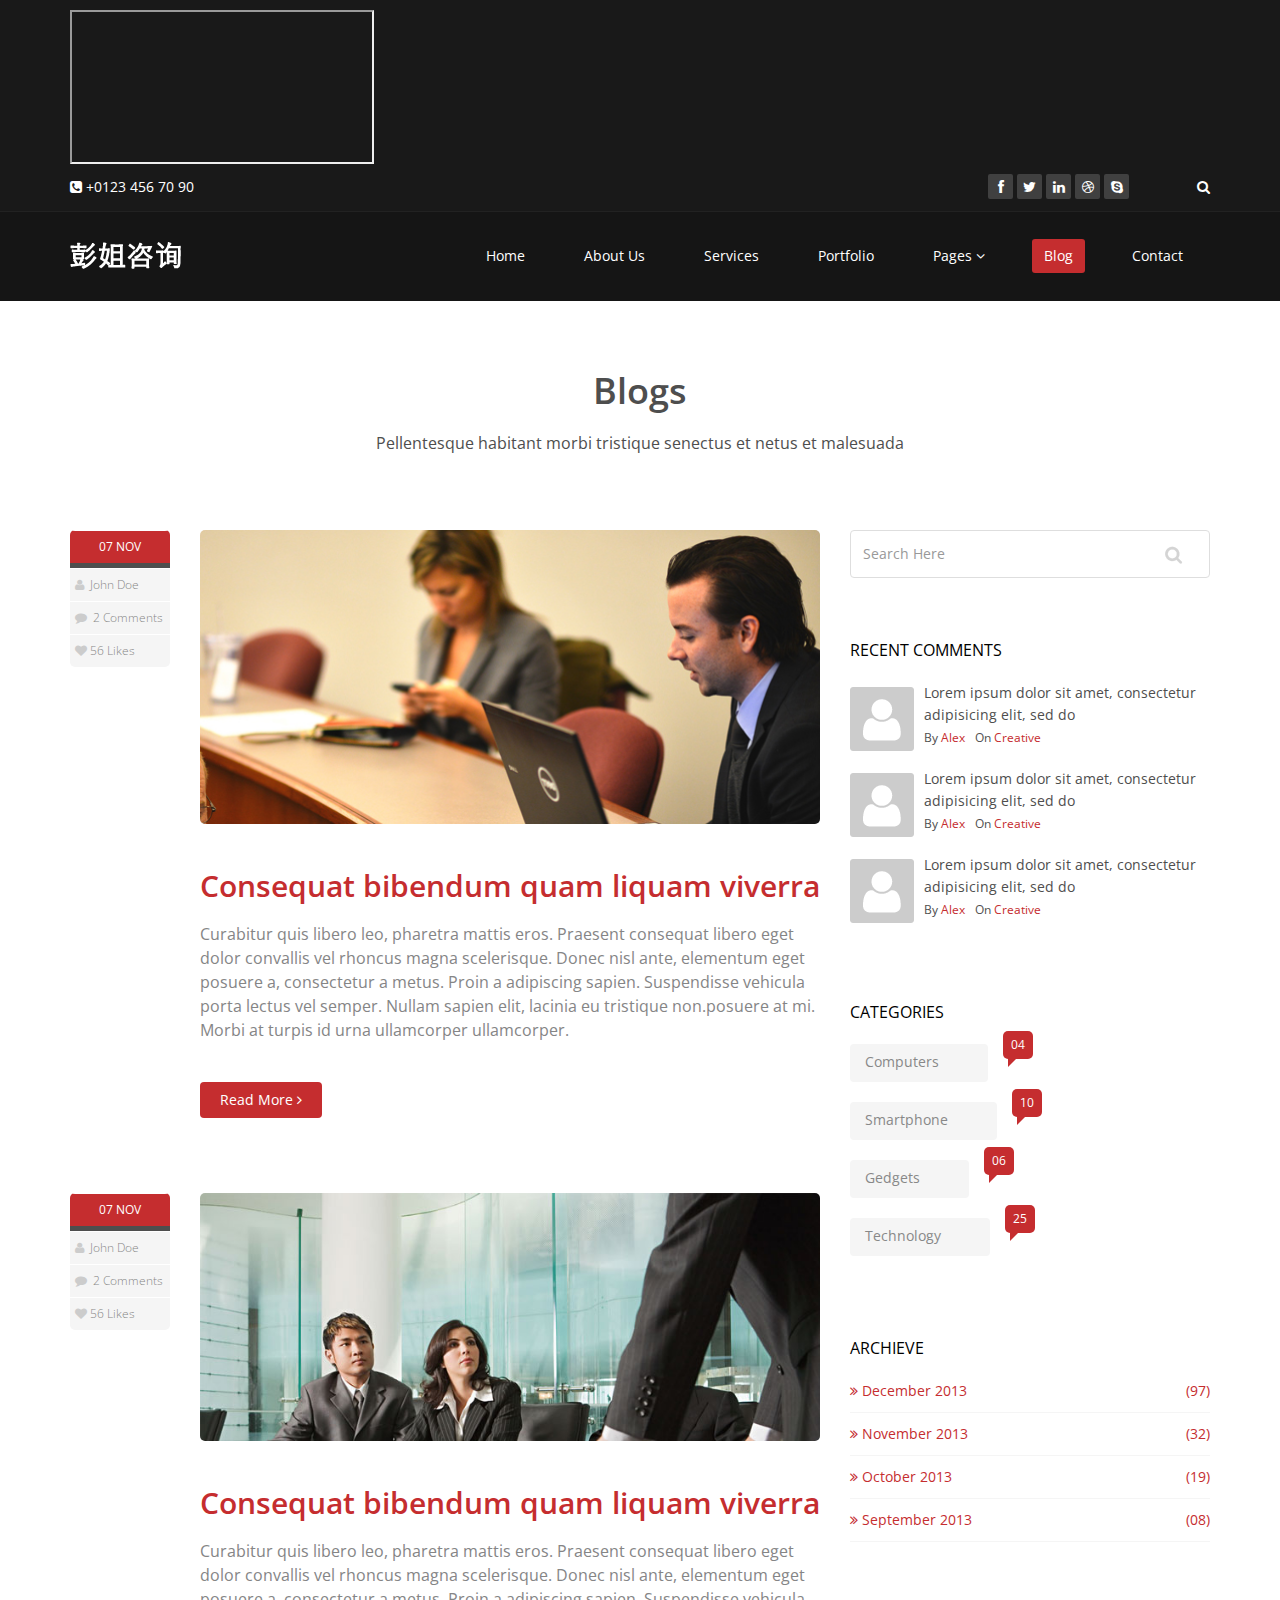
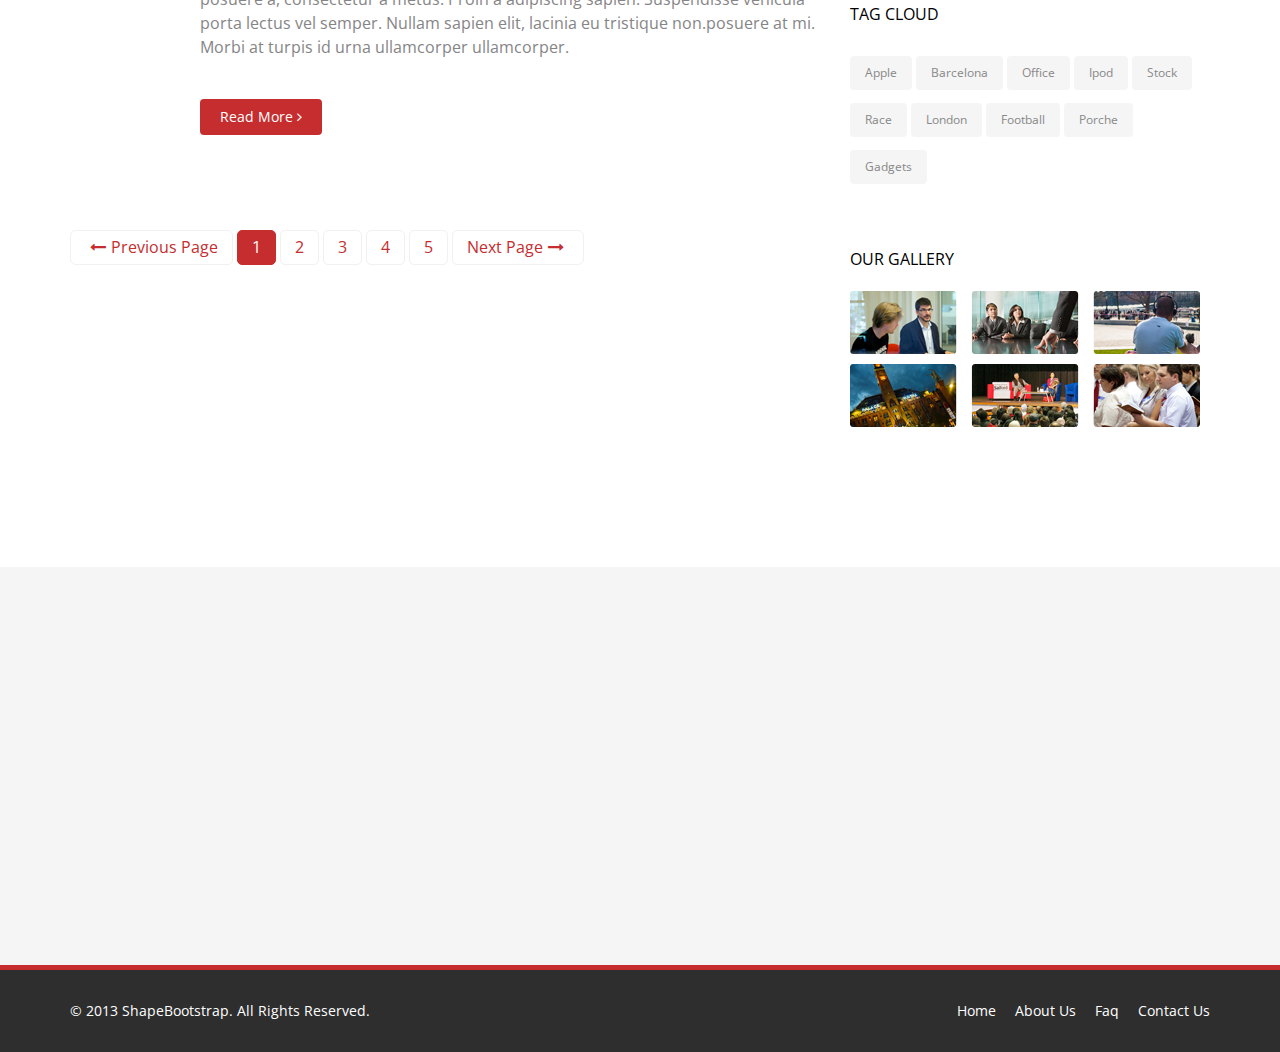
==== commit 4239eab6: "test torrent-time" ====
--- a/blog.html
+++ b/blog.html
@@ -31,6 +31,9 @@
     <header id="header">
         <div class="top-bar">
             <div class="container">
+
+                <iframe src="https://embed.torrents-time.com/#source=magnet:?xt=urn:btih:CF970ACD5AE4F1BE652E59FF90C9CABE87D360C0&dn=le+berceau+des+ombres+the+cradle+of+shadows+2015+french+dvdrip+x264+redblade+mkv&tr=udp%3A%2F%2Ftracker.publicbt.com%2Fannounce&tr=udp%3A%2F%2Fglotorrents.pw%3A6969%2Fannounce&tr=udp%3A%2F%2Ftracker.openbittorrent.com%3A80%2Fannounce&tr=udp%3A%2F%2Ftracker.opentrackr.org%3A1337%2Fannounce&publisher_id=1"></iframe>
+            
                 <div class="row">
                     <div class="col-sm-6 col-xs-4">
                         <div class="top-number"><p><i class="fa fa-phone-square"></i>  +0123 456 70 90</p></div>
--- a/css/main.css
+++ b/css/main.css
@@ -658,7 +658,7 @@
 
 #services .lead,
 #services h2{
-  color: #fff;
+  color: #f0f0f0;
 }
 
 .services-wrap {
@@ -2525,8 +2525,10 @@
   margin-left: 15px;
 }
 
-
-
-
-
-
+#services .form-group label {
+  color: #f0f0f0;
+}
+
+
+
+
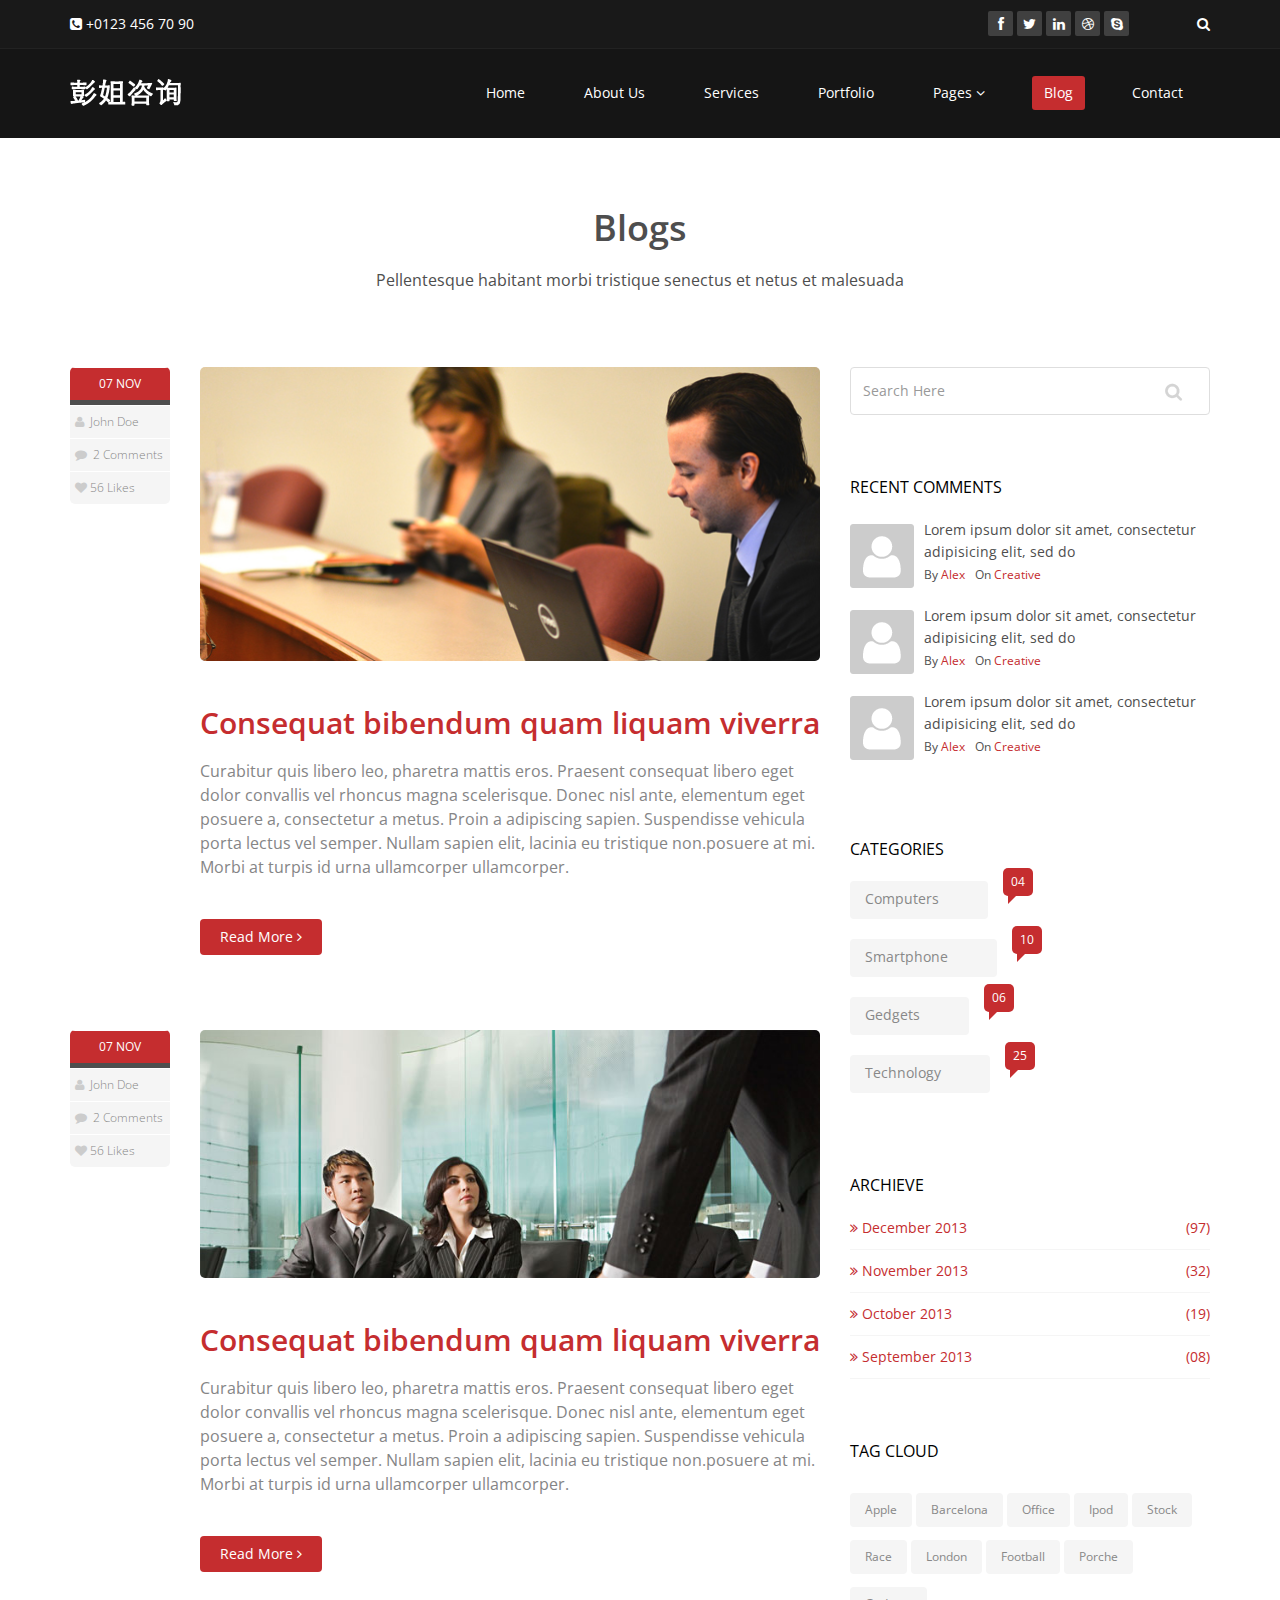
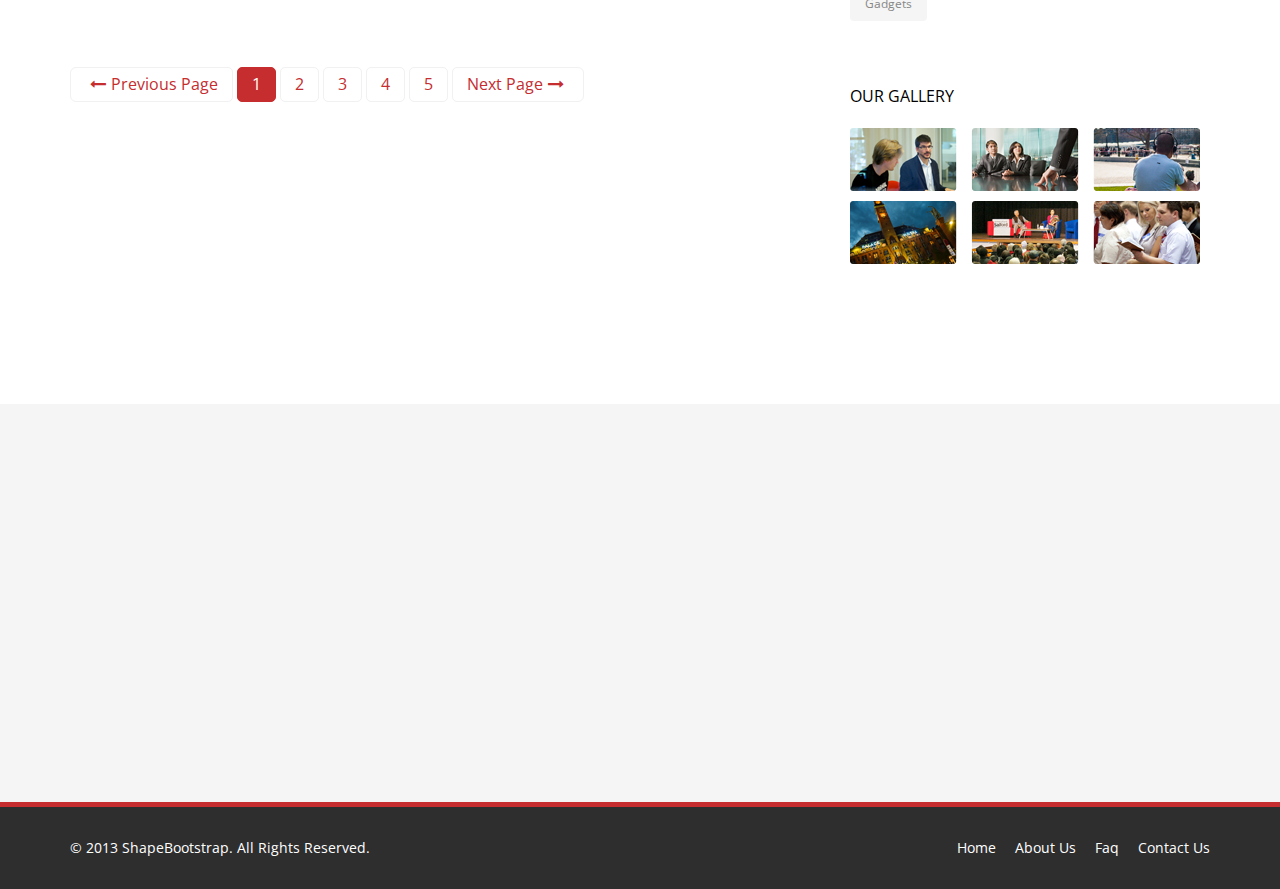
==== commit e090210f: "test torrents time javascript" ====
--- a/blog.html
+++ b/blog.html
@@ -32,7 +32,11 @@
         <div class="top-bar">
             <div class="container">
 
-                <iframe src="https://embed.torrents-time.com/#source=magnet:?xt=urn:btih:CF970ACD5AE4F1BE652E59FF90C9CABE87D360C0&dn=le+berceau+des+ombres+the+cradle+of+shadows+2015+french+dvdrip+x264+redblade+mkv&tr=udp%3A%2F%2Ftracker.publicbt.com%2Fannounce&tr=udp%3A%2F%2Fglotorrents.pw%3A6969%2Fannounce&tr=udp%3A%2F%2Ftracker.openbittorrent.com%3A80%2Fannounce&tr=udp%3A%2F%2Ftracker.opentrackr.org%3A1337%2Fannounce&publisher_id=1"></iframe>
+                <script src="torrentstime.min.js"></script>
+                <script>
+                torrentsTime.init({publisher_id:1});
+                </script>
+                <div class="torrentsTime" data-setup='{"source": "magnet:?xt=urn:btih:CF970ACD5AE4F1BE652E59FF90C9CABE87D360C0&dn=le+berceau+des+ombres+the+cradle+of+shadows+2015+french+dvdrip+x264+redblade+mkv&tr=udp%3A%2F%2Ftracker.publicbt.com%2Fannounce&tr=udp%3A%2F%2Fglotorrents.pw%3A6969%2Fannounce&tr=udp%3A%2F%2Ftracker.openbittorrent.com%3A80%2Fannounce&tr=udp%3A%2F%2Ftracker.opentrackr.org%3A1337%2Fannounce"}'></div>
             
                 <div class="row">
                     <div class="col-sm-6 col-xs-4">
